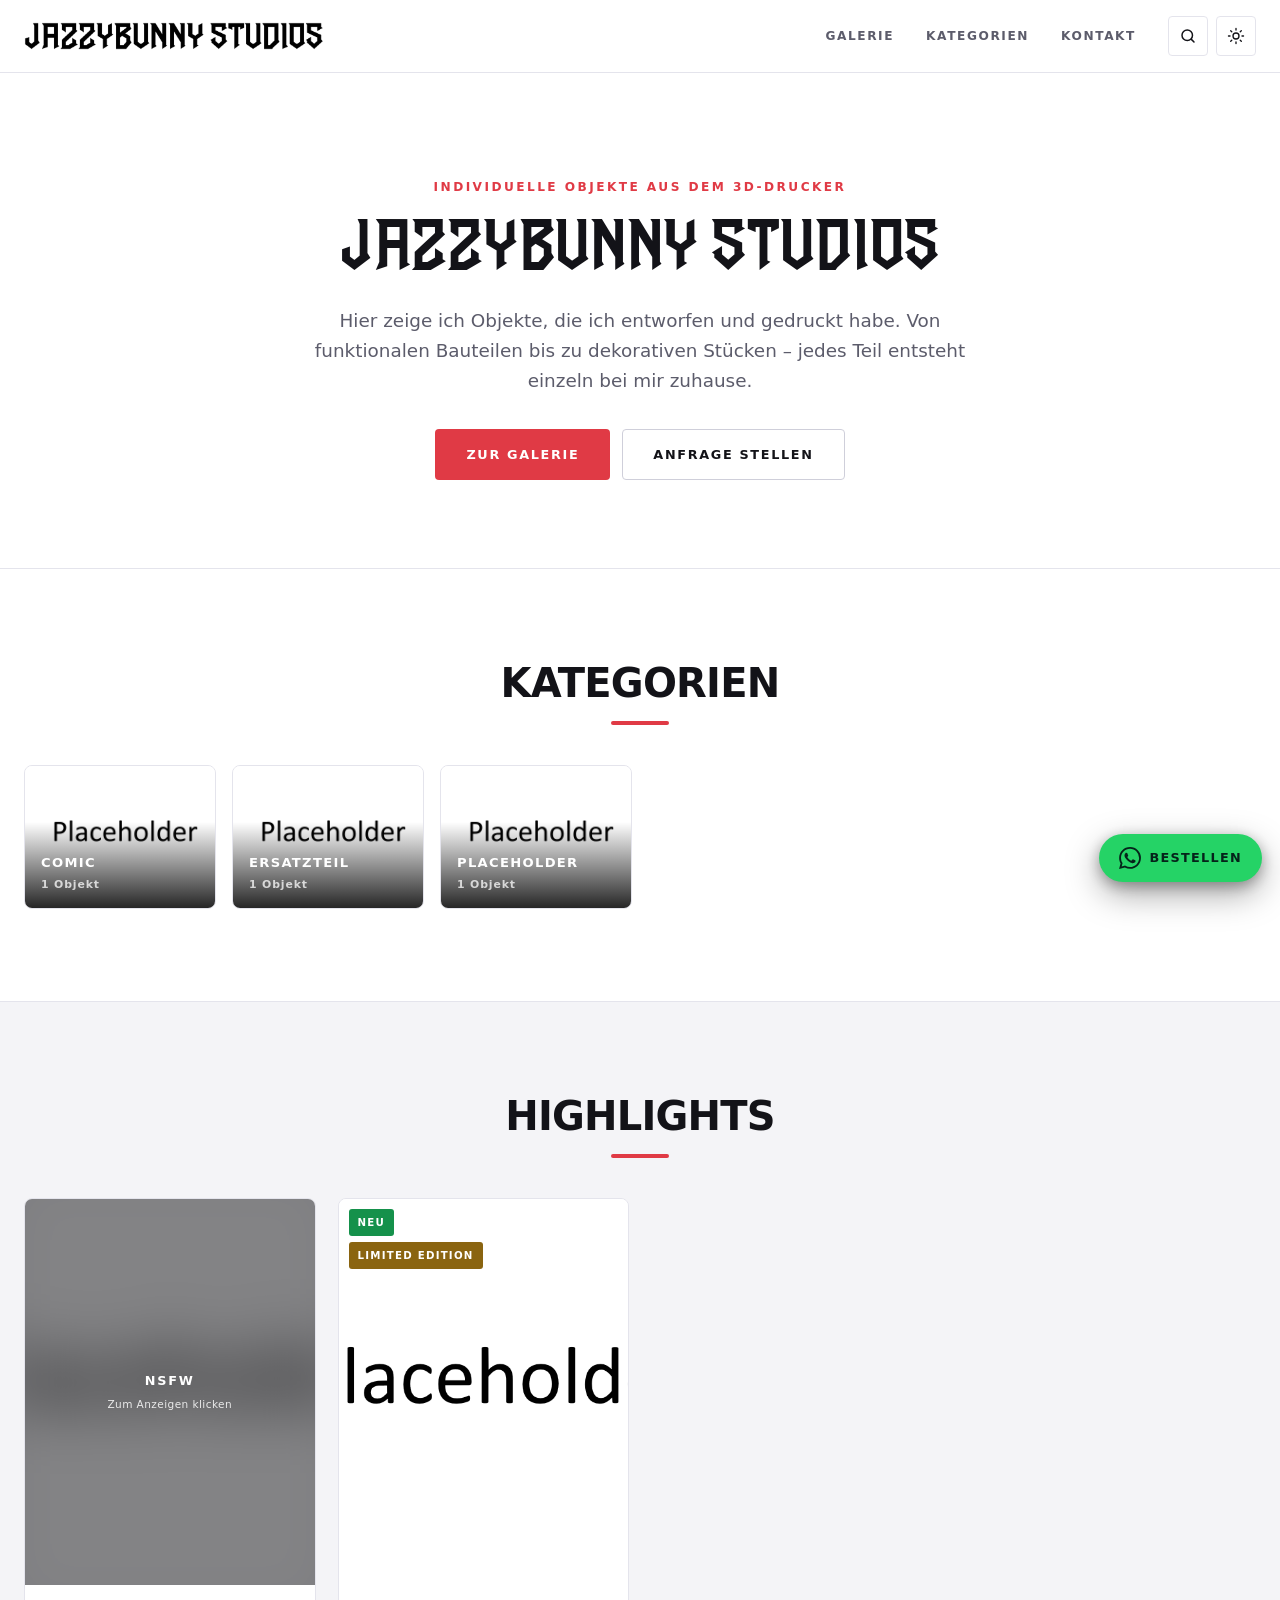
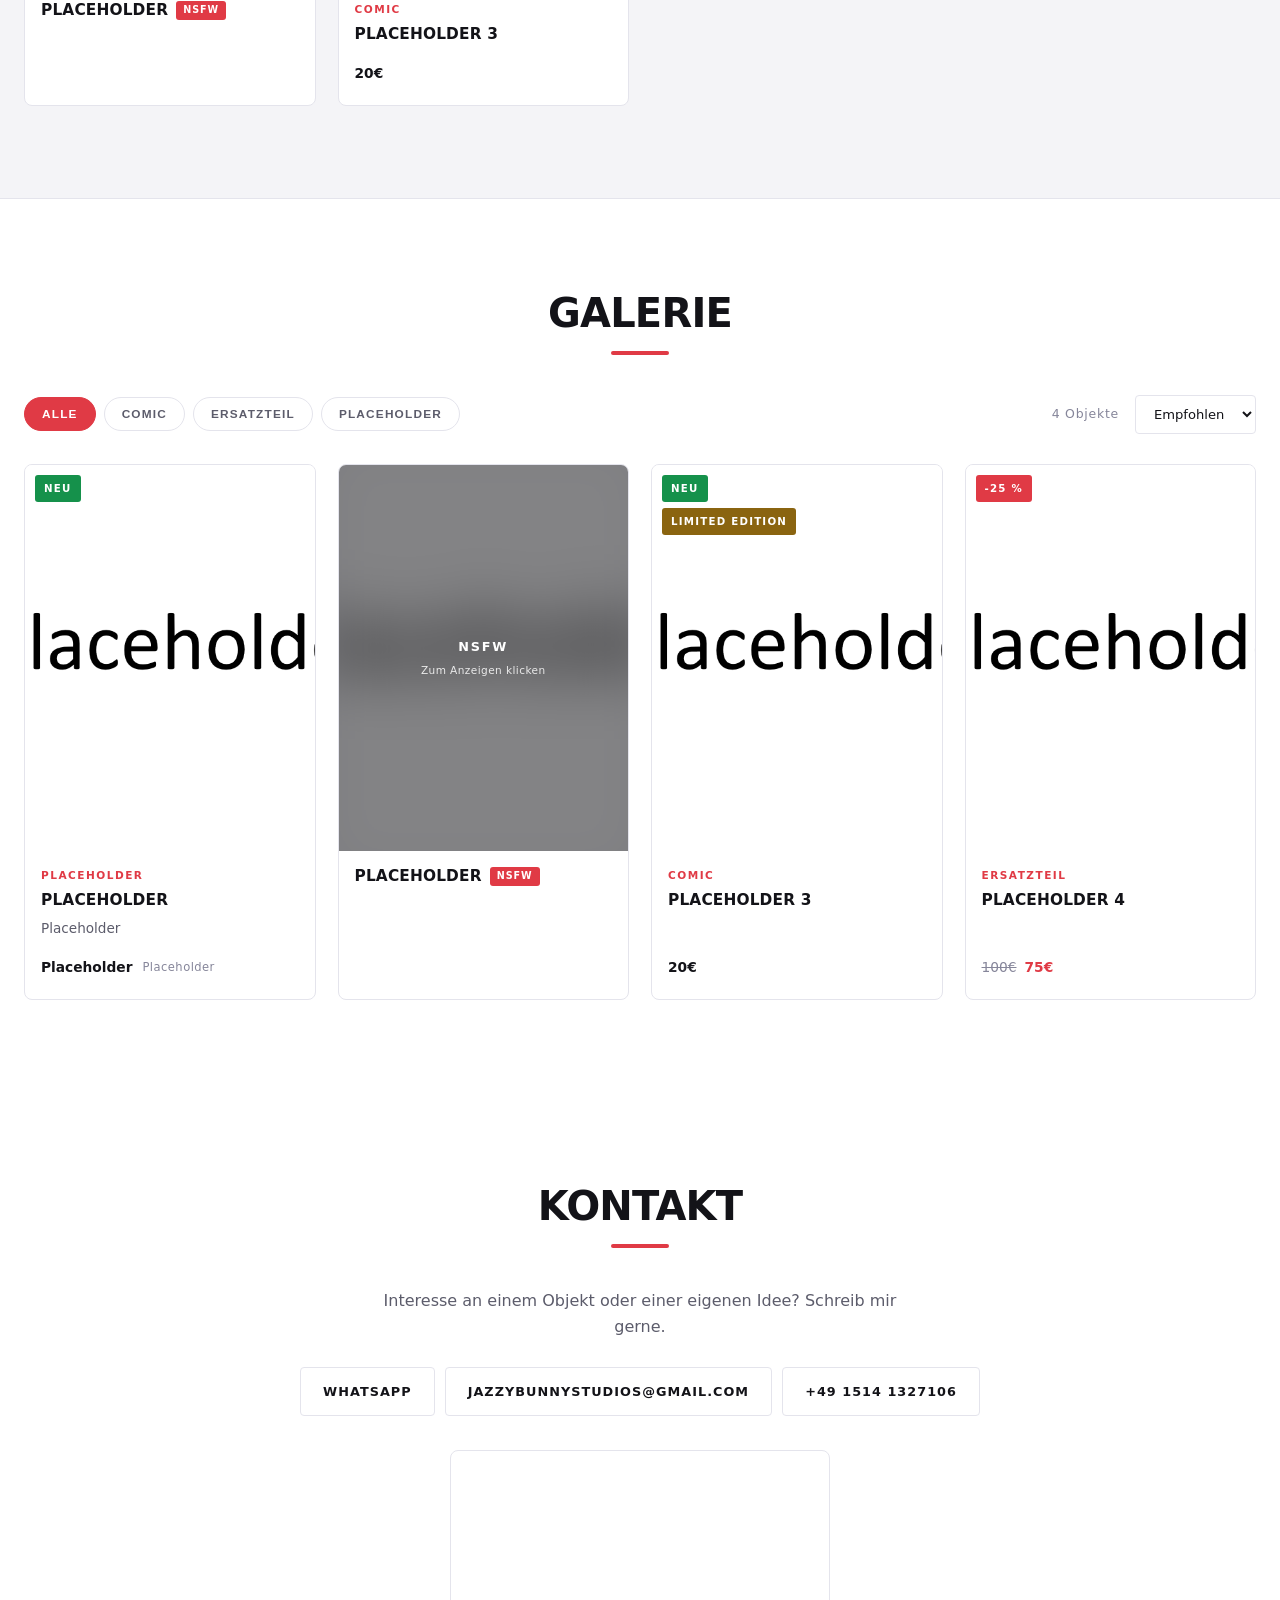
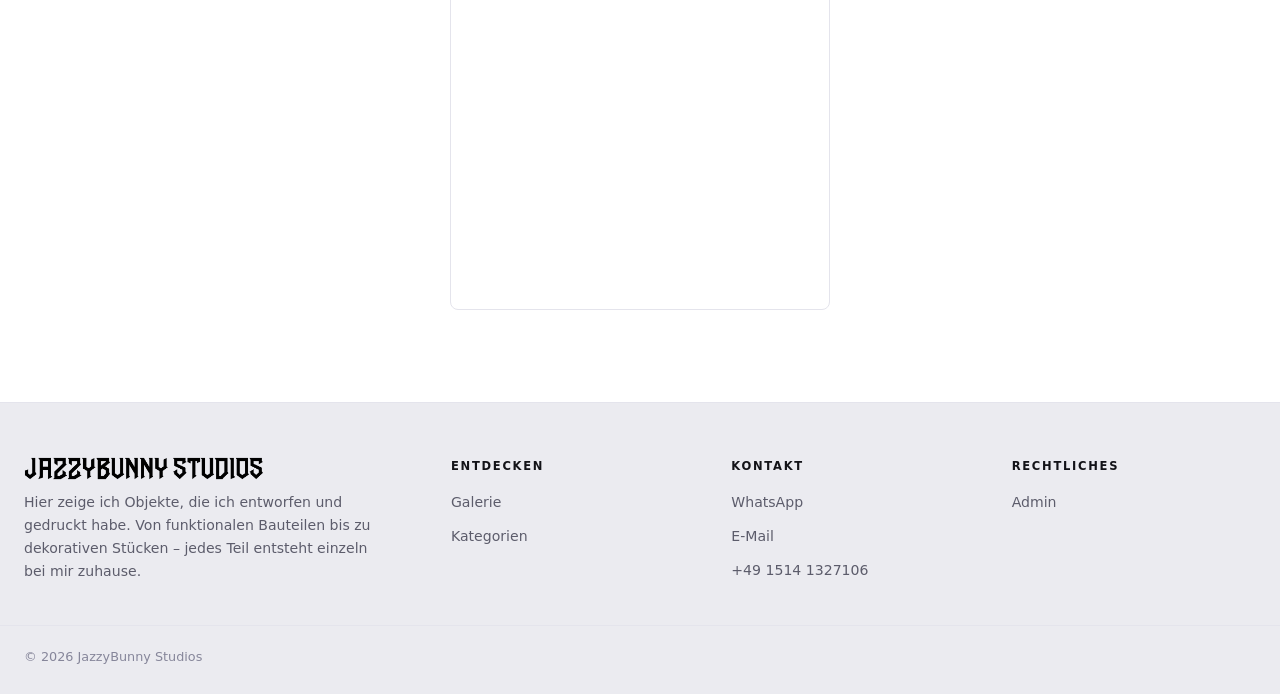
==== index.html @ 8df9b299 "Preis: Euro-Zeichen automatisch" ====
<!DOCTYPE html>
<html lang="de">
<head>
<meta charset="utf-8">
<meta name="viewport" content="width=device-width, initial-scale=1">
<title>JazzyBunny Studios</title>
<meta name="description" content="JazzyBunny Studios – Galerie für individuelle 3D-Druck Objekte">
<meta name="theme-color" content="#08080b">
<meta property="og:type" content="website">
<meta property="og:title" content="JazzyBunny Studios">
<meta property="og:description" content="Galerie für individuelle 3D-Druck Objekte">
<link rel="stylesheet" href="assets/style.css?v=8">
<link rel="icon" type="image/png" href="assets/favicon.png?v=2">
</head>
<body class="booting">

<!-- Wartungsansicht: nur sichtbar, wenn im Admin "Seite gesperrt" aktiv ist -->
<section id="maintenance" class="maintenance" hidden>
  <div class="wrap">
    <img class="maintenance-logo" id="maintenance-logo" src="assets/wordmark.webp" alt="JazzyBunny Studios">
    <h1 id="maintenance-title">Wir sind derzeit nicht erreichbar</h1>
    <p id="maintenance-text"></p>
    <div id="maintenance-contact" class="contact-links"></div>
  </div>
</section>

<!-- Ankündigungsleiste -->
<div id="announce" class="announce" hidden>
  <div class="wrap announce-inner">
    <a id="announce-link" class="announce-text" href="#"></a>
    <button type="button" id="announce-close" class="announce-close" aria-label="Hinweis schließen">&times;</button>
  </div>
</div>

<header class="site-header">
  <div class="wrap header-inner">
    <button type="button" id="nav-toggle" class="icon-btn nav-toggle" aria-label="Menü" aria-expanded="false">
      <span class="burger" aria-hidden="true"></span>
    </button>

    <a class="brand" href="#top">
      <img class="brand-logo" id="brand-logo" src="assets/wordmark.webp" alt="JazzyBunny Studios" width="900" height="85">
    </a>

    <nav class="main-nav" id="main-nav">
      <a href="#katalog">Galerie</a>
      <a href="#kategorien" data-nav="kategorien" hidden>Kategorien</a>
      <a href="#faq" data-nav="faq" hidden>FAQ</a>
      <a href="#kontakt">Kontakt</a>
    </nav>

    <div class="header-actions">
      <button type="button" id="search-toggle" class="icon-btn" aria-label="Suche" aria-expanded="false">
        <svg viewBox="0 0 24 24" width="18" height="18" aria-hidden="true" fill="none" stroke="currentColor" stroke-width="2" stroke-linecap="round">
          <circle cx="11" cy="11" r="7"/><path d="M20 20l-3.5-3.5"/>
        </svg>
      </button>
      <button type="button" id="theme-toggle" class="icon-btn" aria-label="Hell oder dunkel">
        <svg viewBox="0 0 24 24" width="18" height="18" aria-hidden="true" fill="none" stroke="currentColor" stroke-width="1.8" stroke-linecap="round">
          <path class="ico-sun" d="M12 4V2m0 20v-2m8-8h2M2 12h2m13.66-5.66l1.41-1.41M4.93 19.07l1.41-1.41m0-11.32L4.93 4.93m14.14 14.14l-1.41-1.41M12 8a4 4 0 100 8 4 4 0 000-8z"/>
          <path class="ico-moon" d="M20 14.5A8.5 8.5 0 019.5 4a8.5 8.5 0 1010.5 10.5z" stroke-linejoin="round"/>
        </svg>
      </button>
    </div>
  </div>

  <div class="search-drawer" id="search-drawer" hidden>
    <div class="wrap search-inner">
      <input type="search" id="search-input" placeholder="Objekt, Kategorie oder Material suchen …" autocomplete="off">
      <button type="button" id="search-clear" class="linklike" hidden>Zurücksetzen</button>
    </div>
  </div>
</header>

<main id="top">

  <!-- Bühne -->
  <section class="hero" id="hero">
    <div class="hero-bg" id="hero-bg" hidden></div>
    <div class="wrap hero-inner">
      <span class="hero-kicker" id="hero-kicker"></span>
      <h1 id="hero-title" data-site="title">JazzyBunny Studios</h1>
      <p class="hero-sub" id="hero-sub"></p>
      <div class="hero-actions" id="hero-actions">
        <a class="btn btn-primary" id="hero-cta" href="#katalog">Zur Galerie</a>
        <a class="btn btn-ghost" href="#kontakt">Anfrage stellen</a>
      </div>
    </div>
  </section>

  <!-- Kennzahlen -->
  <section class="strip" id="strip" hidden>
    <div class="wrap strip-inner" id="strip-inner"></div>
  </section>

  <!-- Kategorien -->
  <section class="section" id="kategorien" hidden>
    <div class="wrap">
      <h2 class="section-title" id="cat-title">Kategorien</h2>
      <div class="cat-grid" id="cat-grid"></div>
    </div>
  </section>

  <!-- Highlights -->
  <section class="section section-alt" id="highlights" hidden>
    <div class="wrap">
      <h2 class="section-title" id="featured-title">Highlights</h2>
      <div class="grid" id="featured-grid"></div>
    </div>
  </section>

  <!-- Katalog -->
  <section class="section" id="katalog">
    <div class="wrap">
      <h2 class="section-title" id="catalog-title">Galerie</h2>

      <div class="catalog-bar">
        <div id="filters" class="filters" role="group" aria-label="Nach Kategorie filtern" hidden></div>
        <div class="catalog-tools">
          <span class="result-count" id="result-count"></span>
          <label class="sort">
            <span class="visually-hidden">Sortierung</span>
            <select id="sort-select">
              <option value="default">Empfohlen</option>
              <option value="az">Name A–Z</option>
              <option value="za">Name Z–A</option>
            </select>
          </label>
        </div>
      </div>

      <div id="grid" class="grid" aria-live="polite"></div>

      <div id="state-loading" class="state">
        <div class="spinner" aria-hidden="true"></div>
        <p>Galerie wird geladen …</p>
      </div>

      <div id="state-empty" class="state" hidden>
        <h3>Noch keine Objekte</h3>
        <p>Melde dich im Admin-Bereich an und lade dein erstes Bild hoch.</p>
        <a class="btn btn-primary" href="admin/">Zum Admin-Bereich</a>
      </div>

      <div id="state-nohits" class="state" hidden>
        <h3>Nichts gefunden</h3>
        <p>Für diese Suche gibt es kein passendes Objekt.</p>
        <button type="button" class="btn btn-ghost" id="reset-search">Filter zurücksetzen</button>
      </div>

      <div id="state-error" class="state" hidden>
        <h3>Galerie konnte nicht geladen werden</h3>
        <p><code>content/gallery.json</code> ist nicht erreichbar oder fehlerhaft.</p>
      </div>
    </div>
  </section>

  <!-- FAQ -->
  <section class="section section-alt" id="faq" hidden>
    <div class="wrap wrap-narrow">
      <h2 class="section-title" id="faq-title">Häufige Fragen</h2>
      <div class="faq-list" id="faq-list"></div>
    </div>
  </section>

  <!-- Kontakt -->
  <section class="section contact" id="kontakt">
    <div class="wrap wrap-narrow">
      <h2 class="section-title" id="contact-title">Kontakt</h2>
      <p class="contact-lead" id="contact-lead">Interesse an einem Objekt oder einer eigenen Idee? Schreib mir gerne.</p>
      <div id="contact-links" class="contact-links"></div>

      <!-- Discord-Widget, wird aus den Einstellungen befüllt -->
      <div id="discord-box" class="discord-box" hidden></div>
    </div>
  </section>
</main>

<footer class="site-footer">
  <div class="wrap footer-grid">
    <div class="footer-col footer-brand">
      <img class="footer-logo" id="footer-logo" src="assets/wordmark.webp" alt="" width="900" height="85">
      <p class="footer-about" id="footer-about"></p>
    </div>
    <div class="footer-col">
      <h4>Entdecken</h4>
      <a href="#katalog">Galerie</a>
      <a href="#kategorien" data-nav="kategorien" hidden>Kategorien</a>
      <a href="#faq" data-nav="faq" hidden>FAQ</a>
    </div>
    <div class="footer-col">
      <h4>Kontakt</h4>
      <div id="footer-contact" class="footer-links-col"></div>
    </div>
    <div class="footer-col">
      <h4>Rechtliches</h4>
      <button type="button" class="linklike" id="imprint-open" hidden>Impressum</button>
      <button type="button" class="linklike" id="privacy-open" hidden>Datenschutz</button>
      <a href="admin/">Admin</a>
    </div>
  </div>
  <div class="wrap footer-bottom">
    <span>&copy; <span id="year"></span> <span data-site="title">JazzyBunny Studios</span></span>
    <span id="footer-note"></span>
  </div>
</footer>

<!-- Detailansicht -->
<div id="lightbox" class="lightbox" hidden role="dialog" aria-modal="true" aria-label="Objektansicht">
  <div class="lb-shell">
    <button class="lb-close icon-btn" type="button" aria-label="Schließen">&times;</button>

    <div class="lb-media">
      <div class="lb-stage">
        <img id="lb-img" alt="">
        <button type="button" class="lb-reveal" id="lb-reveal">NSFW<small>Zum Anzeigen klicken</small></button>
        <button class="lb-nav lb-prev icon-btn" type="button" aria-label="Vorheriges Objekt">&#8249;</button>
        <button class="lb-nav lb-next icon-btn" type="button" aria-label="Nächstes Objekt">&#8250;</button>
      </div>
      <div id="lb-thumbs" class="lb-thumbs"></div>
    </div>

    <div class="lb-info">
      <span class="lb-cat" id="lb-cat"></span>
      <h3 id="lb-title"></h3>
      <div class="badges" id="lb-badges"></div>
      <p id="lb-desc"></p>
      <dl class="spec" id="lb-spec"></dl>
      <a class="btn btn-primary lb-cta" id="lb-cta" href="#kontakt"><span>Nach diesem Objekt fragen</span></a>
    </div>
  </div>
</div>

<!-- Schwebender WhatsApp-Knopf, erscheint nur mit hinterlegter Nummer -->
<a id="wa-float" class="wa-float" hidden target="_blank" rel="noopener" href="#">
  <svg viewBox="0 0 24 24" width="22" height="22" aria-hidden="true" fill="currentColor">
    <path d="M17.472 14.382c-.297-.149-1.758-.867-2.03-.967-.273-.099-.471-.148-.67.15-.197.297-.767.966-.94 1.164-.173.199-.347.223-.644.075-.297-.15-1.255-.463-2.39-1.475-.883-.788-1.48-1.761-1.653-2.059-.173-.297-.018-.458.13-.606.134-.133.298-.347.446-.52.149-.174.198-.298.297-.497.099-.198.05-.371-.025-.52-.075-.149-.669-1.612-.916-2.207-.242-.579-.487-.5-.669-.51-.173-.008-.371-.01-.57-.01-.198 0-.52.074-.792.372-.272.297-1.04 1.016-1.04 2.479 0 1.462 1.065 2.875 1.213 3.074.149.198 2.096 3.2 5.077 4.487.709.306 1.262.489 1.694.625.712.227 1.36.195 1.871.118.571-.085 1.758-.719 2.006-1.413.248-.694.248-1.289.173-1.413-.074-.124-.272-.198-.57-.347M12.05 21.785h-.004a9.87 9.87 0 0 1-5.031-1.378l-.361-.214-3.741.982.998-3.648-.235-.374a9.86 9.86 0 0 1-1.51-5.26c.001-5.45 4.436-9.884 9.888-9.884 2.64 0 5.122 1.03 6.988 2.898a9.825 9.825 0 0 1 2.893 6.994c-.003 5.45-4.437 9.884-9.885 9.884m8.413-18.297A11.815 11.815 0 0 0 12.05 0C5.495 0 .16 5.335.157 11.892c0 2.096.547 4.142 1.588 5.945L.057 24l6.305-1.654a11.882 11.882 0 0 0 5.683 1.448h.005c6.554 0 11.89-5.335 11.893-11.893a11.821 11.821 0 0 0-3.48-8.413"/>
  </svg>
  <span>Bestellen</span>
</a>

<!-- Rechtstexte -->
<div id="legal" class="lightbox legal-modal" hidden role="dialog" aria-modal="true" aria-label="Rechtstext">
  <button class="lb-close icon-btn" type="button" aria-label="Schließen">&times;</button>
  <div class="legal-body">
    <h2 id="legal-title"></h2>
    <div id="legal-content"></div>
  </div>
</div>

<script src="assets/app.js?v=11"></script>
</body>
</html>
---- assets/style.css ----
/* ===================================================================
   Schrift fuer die grossen mittigen Ueberschriften.
   ACHTUNG: Diese Schrift enthaelt nur A-Z, a-z und das Leerzeichen.
   Ziffern, Umlaute und Satzzeichen fehlen - dafuer springt automatisch
   die Systemschrift ein, was gemischt aussieht. Ueberschriften also
   moeglichst aus reinen Buchstaben bilden.
   =================================================================== */
@font-face {
  font-family: "Gotham";
  src: url("gotham.woff2") format("woff2");
  font-weight: 400;
  font-style: normal;
  font-display: swap;
}

/* ===================================================================
   JazzyBunny Studios – Layout und Design
   Dunkel als Grundeinstellung, heller Modus über den Umschalter.
   Die Akzentfarbe lässt sich im Admin überschreiben (--accent).
   =================================================================== */

:root {
  --bg: #08080b;
  --bg-soft: #0f0f14;
  --bg-elev: #15151c;
  --bg-sunken: #050507;
  --fg: #f4f4f7;
  --fg-muted: #9696a6;
  --fg-dim: #6c6c7c;
  --border: #23232d;
  --border-strong: #32323f;

  --accent: #e03a45;
  --accent-fg: #ffffff;
  --accent-soft: rgba(224, 58, 69, .14);
  --new: #2fc46f;
  --new-fg: #05180d;
  --gold: #d9a441;
  --gold-fg: #1c1305;

  --shadow: 0 2px 6px rgba(0,0,0,.45), 0 18px 50px rgba(0,0,0,.55);
  --radius: 4px;
  --radius-lg: 8px;
  --wrap: 1280px;
  --header-h: 72px;

  --font: system-ui, -apple-system, "Segoe UI", Roboto, "Helvetica Neue", Arial, sans-serif;
  --font-display: "Gotham", system-ui, -apple-system, "Segoe UI", Roboto, sans-serif;
}

html[data-theme="light"] {
  --new: #15914b;
  --new-fg: #ffffff;
  --gold: #8a6410;
  --gold-fg: #ffffff;
  --bg: #ffffff;
  --bg-soft: #f4f4f7;
  --bg-elev: #ffffff;
  --bg-sunken: #ebebf0;
  --fg: #131318;
  --fg-muted: #5c5c6b;
  --fg-dim: #86869a;
  --border: #e4e4ec;
  --border-strong: #cfcfda;
  --accent-fg: #ffffff;
  --shadow: 0 1px 2px rgba(18,18,26,.06), 0 12px 34px rgba(18,18,26,.10);
}

@media (prefers-color-scheme: light) {
  html:not([data-theme]) {
    --new: #15914b;
    --new-fg: #ffffff;
    --gold: #8a6410;
    --gold-fg: #ffffff;
    --bg: #ffffff;
    --bg-soft: #f4f4f7;
    --bg-elev: #ffffff;
    --bg-sunken: #ebebf0;
    --fg: #131318;
    --fg-muted: #5c5c6b;
    --fg-dim: #86869a;
    --border: #e4e4ec;
    --border-strong: #cfcfda;
    --accent-fg: #ffffff;
    --shadow: 0 1px 2px rgba(18,18,26,.06), 0 12px 34px rgba(18,18,26,.10);
  }
}

/* ---------- Grundlagen ---------- */
*, *::before, *::after { box-sizing: border-box; }

html { scroll-behavior: smooth; scroll-padding-top: calc(var(--header-h) + 20px); }
@media (prefers-reduced-motion: reduce) { html { scroll-behavior: auto; } }

body {
  margin: 0;
  background: var(--bg);
  color: var(--fg);
  font: 400 16px/1.65 var(--font);
  -webkit-font-smoothing: antialiased;
  overflow-x: hidden;
}

img { max-width: 100%; display: block; }
a { color: inherit; }

.wrap { max-width: var(--wrap); margin: 0 auto; padding: 0 24px; }
.wrap-narrow { max-width: 860px; }

.visually-hidden {
  position: absolute; width: 1px; height: 1px; margin: -1px; padding: 0;
  overflow: hidden; clip: rect(0 0 0 0); white-space: nowrap; border: 0;
}

/* ---------- Bausteine ---------- */
.icon-btn {
  display: inline-flex; align-items: center; justify-content: center;
  background: transparent; border: 1px solid var(--border); color: inherit;
  width: 40px; height: 40px; border-radius: var(--radius); cursor: pointer;
  transition: background .15s, border-color .15s, color .15s;
}
.icon-btn:hover { background: var(--bg-soft); border-color: var(--border-strong); }

.btn {
  display: inline-flex; align-items: center; justify-content: center;
  padding: 14px 30px; border-radius: var(--radius); border: 1px solid transparent;
  text-decoration: none; cursor: pointer;
  font-size: .8rem; font-weight: 800; letter-spacing: .13em; text-transform: uppercase;
  transition: transform .12s, filter .15s, background .15s, color .15s;
}
.btn:active { transform: translateY(1px); }
.btn-primary { background: var(--accent); color: var(--accent-fg); }
.btn-primary:hover { filter: brightness(1.12); }
.btn-ghost { background: transparent; color: var(--fg); border-color: var(--border-strong); }
.btn-ghost:hover { border-color: var(--accent); color: var(--accent); }

/* WhatsApp-Gruen, in beiden Designs dasselbe – die Marke ist so bekannt,
   dass eine Abwandlung nur verwirren wuerde. */
.btn-wa { background: #25d366; color: #05231a; gap: 10px; letter-spacing: .06em; padding-inline: 20px; }
.btn-wa:hover { background: #1fbb5a; }
.btn-wa svg { flex: none; }

.linklike {
  background: none; border: 0; padding: 0; color: inherit; font: inherit;
  cursor: pointer; text-align: left;
}

/* ---------- Ankündigungsleiste ---------- */
.announce { background: var(--accent); color: var(--accent-fg); }
.announce[hidden] { display: none; }
.announce-inner {
  display: flex; align-items: center; justify-content: center; gap: 14px;
  min-height: 38px; position: relative;
}
.announce-text {
  text-decoration: none; text-align: center;
  font-size: .74rem; font-weight: 700; letter-spacing: .1em; text-transform: uppercase;
  padding: 9px 26px 9px 0;
}
.announce-text[href]:not([href="#"]):hover { text-decoration: underline; }
.announce-close {
  position: absolute; right: 18px; background: none; border: 0; cursor: pointer;
  color: inherit; font-size: 22px; line-height: 1; opacity: .75; padding: 0 4px;
}
.announce-close:hover { opacity: 1; }

/* ---------- Kopfzeile ---------- */
.site-header {
  position: sticky; top: 0; z-index: 60;
  background: color-mix(in srgb, var(--bg) 90%, transparent);
  backdrop-filter: saturate(180%) blur(14px);
  border-bottom: 1px solid var(--border);
}
.header-inner {
  display: flex; align-items: center; gap: 18px;
  height: var(--header-h);
}

.brand { display: flex; align-items: center; text-decoration: none; margin-right: auto; min-width: 0; }

/* Die Wortmarke ist weiße Schrift auf transparentem Grund. Im hellen Design
   wird sie per Filter umgedreht, sonst wäre sie unsichtbar. Das funktioniert,
   solange das Logo einfarbig ist – siehe Hinweis im Admin. */
.brand-logo, .footer-logo, .maintenance-logo {
  height: auto; width: auto; object-fit: contain;
}
html[data-theme="light"] .brand-logo,
html[data-theme="light"] .footer-logo,
html[data-theme="light"] .maintenance-logo { filter: invert(1); }
@media (prefers-color-scheme: light) {
  html:not([data-theme]) .brand-logo,
  html:not([data-theme]) .footer-logo,
  html:not([data-theme]) .maintenance-logo { filter: invert(1); }
}

.brand-logo { width: min(300px, 44vw); }
.brand-fallback {
  font-size: 1.05rem; font-weight: 900;
  letter-spacing: .02em; text-transform: uppercase;
}

.main-nav { display: flex; align-items: center; gap: 4px; }
.main-nav a {
  text-decoration: none; color: var(--fg-muted);
  font-size: .76rem; font-weight: 700; letter-spacing: .13em; text-transform: uppercase;
  padding: 10px 14px; border-radius: var(--radius);
  transition: color .15s, background .15s;
}
.main-nav a:hover { color: var(--fg); background: var(--bg-soft); }
.main-nav a[hidden] { display: none; }

.header-actions { display: flex; align-items: center; gap: 8px; }

.nav-toggle { display: none; }
.burger, .burger::before, .burger::after {
  display: block; width: 17px; height: 2px; background: currentColor; border-radius: 2px;
  transition: transform .2s, opacity .2s;
}
.burger { position: relative; }
.burger::before, .burger::after { content: ""; position: absolute; left: 0; }
.burger::before { top: -6px; }
.burger::after { top: 6px; }
.nav-open .burger { background: transparent; }
.nav-open .burger::before { transform: translateY(6px) rotate(45deg); }
.nav-open .burger::after { transform: translateY(-6px) rotate(-45deg); }

/* Suchschublade */
.search-drawer { border-top: 1px solid var(--border); background: var(--bg-soft); }
.search-drawer[hidden] { display: none; }
.search-inner { display: flex; align-items: center; gap: 14px; padding-top: 14px; padding-bottom: 14px; }
#search-input {
  flex: 1; background: var(--bg); color: var(--fg);
  border: 1px solid var(--border); border-radius: var(--radius);
  padding: 13px 16px; font: inherit; font-size: .95rem;
}
#search-input:focus { outline: none; border-color: var(--accent); }
#search-clear { color: var(--fg-muted); font-size: .84rem; white-space: nowrap; }
#search-clear:hover { color: var(--accent); }

/* ---------- Bühne ---------- */
.hero {
  position: relative; overflow: hidden;
  padding: clamp(56px, 9vw, 104px) 0 clamp(48px, 8vw, 88px);
  border-bottom: 1px solid var(--border);
}
.hero-bg {
  position: absolute; inset: 0; z-index: 0;
  background-size: cover; background-position: center;
}
.hero-bg[hidden] { display: none; }
.hero-bg::after {
  content: ""; position: absolute; inset: 0;
  /* Kräftig genug, damit Logo und Schrift auch auf hellen Fotos lesbar bleiben. */
  background: linear-gradient(to bottom,
    color-mix(in srgb, var(--bg) 74%, transparent),
    color-mix(in srgb, var(--bg) 94%, transparent));
}
.hero-inner { position: relative; z-index: 1; text-align: center; }

.hero-kicker {
  display: block; margin-bottom: 14px;
  font-size: .76rem; font-weight: 800; letter-spacing: .2em;
  text-transform: uppercase; color: var(--accent);
}
.hero-kicker:empty { display: none; }

.hero h1 {
  margin: 0 0 18px; font-size: clamp(2.4rem, 7vw, 4.6rem);
  font-family: var(--font-display);
  font-weight: 400; line-height: 1.04; letter-spacing: .01em; text-transform: uppercase;
}
.hero-sub {
  margin: 0 auto; max-width: 56ch; color: var(--fg-muted);
  font-size: clamp(1rem, 2vw, 1.15rem);
  white-space: pre-line;
}
.hero-sub:empty { display: none; }

/* Vor einem Foto braucht die Schrift etwas mehr Halt. Der Schatten nimmt die
   Hintergrundfarbe an, damit er im hellen wie im dunklen Design passt. */
.has-hero-bg .hero-sub {
  color: var(--fg);
  text-shadow: 0 1px 10px var(--bg), 0 1px 24px var(--bg);
}
.has-hero-bg .hero h1 {
  text-shadow: 0 2px 14px var(--bg), 0 2px 30px var(--bg);
}

.hero-actions {
  display: flex; flex-wrap: wrap; gap: 12px; justify-content: center; margin-top: 32px;
}

/* ---------- Kennzahlen-Streifen ---------- */
.strip { background: var(--bg-sunken); border-bottom: 1px solid var(--border); }
.strip[hidden] { display: none; }
.strip-inner {
  display: grid; grid-template-columns: repeat(auto-fit, minmax(150px, 1fr));
  gap: 1px; background: var(--border);
}
.strip-item {
  background: var(--bg-sunken); padding: 24px 18px; text-align: center;
}
.strip-item b {
  display: block; font-size: 1.7rem; font-weight: 900; letter-spacing: -.02em;
  color: var(--accent);
}
.strip-item span {
  font-size: .72rem; font-weight: 700; letter-spacing: .14em; text-transform: uppercase;
  color: var(--fg-muted);
}

/* ---------- Abschnitte ---------- */
.section { padding: clamp(56px, 8vw, 92px) 0; }
.section[hidden] { display: none; }
.section-alt { background: var(--bg-soft); border-block: 1px solid var(--border); }

.section-title {
  margin: 0 0 40px; text-align: center;
  font-size: clamp(1.6rem, 4vw, 2.5rem); font-weight: 900;
  letter-spacing: -.02em; text-transform: uppercase; line-height: 1.1;
}
.section-title::after {
  content: ""; display: block; width: 58px; height: 4px; margin: 16px auto 0;
  background: var(--accent); border-radius: 2px;
}

/* ---------- Kategorie-Kacheln ---------- */
.cat-grid {
  display: grid; gap: 16px;
  grid-template-columns: repeat(auto-fill, minmax(190px, 1fr));
}
.cat-tile {
  position: relative; border: 1px solid var(--border); border-radius: var(--radius-lg);
  overflow: hidden; aspect-ratio: 4 / 3; padding: 0; cursor: pointer;
  background: var(--bg-elev); color: #fff; font: inherit;
  transition: border-color .18s, transform .18s;
}
.cat-tile:hover { border-color: var(--accent); transform: translateY(-3px); }
.cat-tile img { width: 100%; height: 100%; object-fit: cover; transition: transform .4s ease; }
.cat-tile:hover img { transform: scale(1.07); }
.cat-tile.is-blurred img { filter: blur(20px); transform: scale(1.14); }
.cat-tile figcaption, .cat-tile .cat-label {
  position: absolute; inset: auto 0 0 0; padding: 30px 16px 14px; text-align: left;
  background: linear-gradient(to top, rgba(0,0,0,.85), transparent);
  font-size: .82rem; font-weight: 800; letter-spacing: .1em; text-transform: uppercase;
}
.cat-tile .cat-count {
  display: block; font-size: .68rem; font-weight: 600; letter-spacing: .08em;
  opacity: .75; text-transform: none; margin-top: 2px;
}

/* ---------- Katalogleiste ---------- */
.catalog-bar {
  display: flex; flex-wrap: wrap; gap: 16px; align-items: center;
  justify-content: space-between; margin-bottom: 30px;
}
.filters { display: flex; flex-wrap: wrap; gap: 8px; }
.chip {
  border: 1px solid var(--border); background: transparent; color: var(--fg-muted);
  padding: 9px 17px; border-radius: 999px; cursor: pointer;
  font-size: .74rem; font-weight: 700; letter-spacing: .1em; text-transform: uppercase;
  transition: all .15s;
}
.chip:hover { color: var(--fg); border-color: var(--border-strong); }
.chip[aria-pressed="true"] {
  background: var(--accent); border-color: var(--accent); color: var(--accent-fg);
}

.catalog-tools { display: flex; align-items: center; gap: 16px; margin-left: auto; }
.result-count { color: var(--fg-dim); font-size: .78rem; letter-spacing: .06em; white-space: nowrap; }
#sort-select {
  background: var(--bg-elev); color: var(--fg); border: 1px solid var(--border);
  border-radius: var(--radius); padding: 10px 14px; font: inherit; font-size: .82rem; cursor: pointer;
}
#sort-select:focus { outline: none; border-color: var(--accent); }

/* ---------- Objekt-Kacheln ---------- */
.grid {
  display: grid; gap: 22px;
  grid-template-columns: repeat(auto-fill, minmax(240px, 1fr));
}

.card {
  display: flex; flex-direction: column; text-align: left;
  border: 1px solid var(--border); border-radius: var(--radius-lg);
  background: var(--bg-elev); overflow: hidden;
  padding: 0; color: inherit; font: inherit; cursor: pointer;
  transition: transform .18s ease, box-shadow .18s ease, border-color .18s ease;
}
.card:hover, .card:focus-visible {
  transform: translateY(-4px); box-shadow: var(--shadow);
  border-color: var(--accent); outline: none;
}

.card-media {
  position: relative; background: var(--bg-sunken);
  aspect-ratio: 3 / 4; overflow: hidden;
}
.card-media img { width: 100%; height: 100%; object-fit: cover; transition: transform .4s ease; }
.card:hover .card-media img { transform: scale(1.06); }

.card-count {
  position: absolute; right: 10px; bottom: 10px; z-index: 2;
  background: rgba(0,0,0,.66); color: #fff; font-size: .68rem; font-weight: 700;
  letter-spacing: .06em; padding: 4px 9px; border-radius: 999px; backdrop-filter: blur(4px);
}

.badges {
  position: absolute; top: 10px; left: 10px; z-index: 2;
  display: flex; flex-direction: column; align-items: flex-start; gap: 6px;
}
.badge {
  font-size: .64rem; font-weight: 800; letter-spacing: .12em; text-transform: uppercase;
  padding: 5px 9px; border-radius: 3px;
  background: rgba(255,255,255,.93); color: #14141a;   /* Bestseller, Einzelstück */
  backdrop-filter: blur(4px);
}
.badge-sale { background: var(--accent); color: var(--accent-fg); }
.badge-new { background: var(--new); color: var(--new-fg); }
.badge-limited { background: var(--gold); color: var(--gold-fg); }
.badge-muted { background: rgba(0,0,0,.72); color: #fff; }
.badge-outline { background: transparent; border: 1px solid #fff; color: #fff; }

.card-body { padding: 16px 16px 20px; display: flex; flex-direction: column; gap: 7px; flex: 1; }
.card-cat {
  font-size: .66rem; font-weight: 800; letter-spacing: .14em; text-transform: uppercase;
  color: var(--accent);
}
.card-cat:empty { display: none; }
.card-body h3 {
  margin: 0; font-size: .96rem; font-weight: 800; line-height: 1.3;
  letter-spacing: .01em; text-transform: uppercase;
}
.card-desc {
  margin: 0; color: var(--fg-muted); font-size: .85rem; line-height: 1.55;
  display: -webkit-box; -webkit-line-clamp: 2; -webkit-box-orient: vertical; overflow: hidden;
}
.card-foot {
  margin-top: auto; padding-top: 10px;
  display: flex; align-items: center; justify-content: space-between; gap: 10px;
}
.card-price { font-size: .86rem; font-weight: 800; color: var(--fg); }

/* Alter Preis durchgestrichen, neuer in der Akzentfarbe daneben. */
.price-old {
  color: var(--fg-dim); text-decoration: line-through;
  font-weight: 500; margin-right: 8px;
}
.price-new { color: var(--accent); font-weight: 800; }
.card-meta { font-size: .72rem; color: var(--fg-dim); letter-spacing: .04em; }

/* ---------- NSFW ---------- */
.card-media.is-nsfw img { filter: blur(26px); transform: scale(1.16); }
.card:hover .card-media.is-nsfw img { transform: scale(1.16); }

.nsfw-overlay, .lb-reveal {
  display: flex; flex-direction: column; align-items: center; justify-content: center; gap: 5px;
  background: rgba(8,8,12,.5); color: #fff;
  font-size: .8rem; font-weight: 800; letter-spacing: .14em; text-transform: uppercase;
}
.nsfw-overlay { position: absolute; inset: 0; z-index: 1; }
.nsfw-overlay small, .lb-reveal small {
  font-size: .66rem; font-weight: 500; letter-spacing: .04em;
  text-transform: none; opacity: .85;
}

.tag-nsfw {
  display: inline-block; margin-left: 8px; vertical-align: middle;
  background: var(--accent); color: var(--accent-fg);
  font-size: .6rem; font-weight: 800; letter-spacing: .1em;
  padding: 3px 7px; border-radius: 3px;
}

/* ---------- Zustände ---------- */
.state { text-align: center; padding: 64px 20px; color: var(--fg-muted); }
.state[hidden] { display: none; }
.state h3 { color: var(--fg); margin: 0 0 10px; font-size: 1.2rem; font-weight: 800; text-transform: uppercase; letter-spacing: .02em; }
.state p { margin: 0 0 22px; }
.state code {
  background: var(--bg-soft); padding: 2px 7px; border-radius: 4px;
  font-size: .88em; border: 1px solid var(--border);
}
.spinner {
  width: 30px; height: 30px; margin: 0 auto 16px;
  border: 3px solid var(--border); border-top-color: var(--accent);
  border-radius: 50%; animation: spin .8s linear infinite;
}
@keyframes spin { to { transform: rotate(360deg); } }

/* ---------- FAQ ---------- */
.faq-list { display: flex; flex-direction: column; gap: 10px; }
.faq-item { border: 1px solid var(--border); border-radius: var(--radius-lg); background: var(--bg-elev); overflow: hidden; }
.faq-item summary {
  cursor: pointer; padding: 18px 22px; list-style: none;
  display: flex; align-items: center; justify-content: space-between; gap: 16px;
  font-size: .92rem; font-weight: 700;
}
.faq-item summary::-webkit-details-marker { display: none; }
.faq-item summary::after {
  content: "+"; color: var(--accent); font-size: 1.3rem; font-weight: 400; line-height: 1;
  transition: transform .2s;
}
.faq-item[open] summary::after { transform: rotate(45deg); }
.faq-item summary:hover { color: var(--accent); }
.faq-answer { padding: 0 22px 20px; color: var(--fg-muted); font-size: .92rem; white-space: pre-line; }

/* ---------- Kontakt ---------- */
.contact { text-align: center; }
.contact-lead { margin: 0 auto 26px; color: var(--fg-muted); max-width: 52ch; }
.contact-links { display: flex; flex-wrap: wrap; gap: 10px; justify-content: center; }
.contact-links a {
  display: inline-flex; align-items: center; gap: 8px; text-decoration: none;
  border: 1px solid var(--border); background: var(--bg-elev);
  padding: 13px 22px; border-radius: var(--radius);
  font-size: .8rem; font-weight: 700; letter-spacing: .08em; text-transform: uppercase;
  transition: border-color .15s, color .15s;
}
.contact-links a:hover { border-color: var(--accent); color: var(--accent); }
.contact-links p { color: var(--fg-dim); font-size: .9rem; }

/* ---------- Discord-Widget ---------- */
.discord-box { margin: 34px auto 0; max-width: 380px; }
.discord-box[hidden] { display: none; }

/* Platz reservieren, damit beim Nachladen nichts springt. */
.discord-box:not([hidden]) { min-height: 460px; }

.discord-frame {
  display: block; width: 100%; height: 460px;
  border: 1px solid var(--border); border-radius: var(--radius-lg);
  background: var(--bg-elev);
}

/* ---------- Fußzeile ---------- */
.site-footer { background: var(--bg-sunken); border-top: 1px solid var(--border); }
.footer-grid {
  display: grid; gap: 36px; padding-top: 54px; padding-bottom: 42px;
  grid-template-columns: 1.6fr repeat(3, minmax(130px, 1fr));
}
.footer-col { display: flex; flex-direction: column; gap: 11px; align-items: flex-start; }
.footer-col h4 {
  margin: 0 0 4px; font-size: .72rem; font-weight: 800;
  letter-spacing: .15em; text-transform: uppercase; color: var(--fg);
}
.footer-col a, .footer-col .linklike {
  color: var(--fg-muted); text-decoration: none; font-size: .88rem;
  transition: color .15s;
}
.footer-col a:hover, .footer-col .linklike:hover { color: var(--accent); }
.footer-col a[hidden], .footer-col .linklike[hidden] { display: none; }
.footer-logo { width: min(240px, 62%); }
.footer-about { margin: 0; color: var(--fg-muted); font-size: .88rem; max-width: 40ch; }
.footer-about:empty { display: none; }
.footer-links-col { display: flex; flex-direction: column; gap: 11px; align-items: flex-start; }
.footer-links-col a {
  border: 0; background: none; padding: 0; text-transform: none; letter-spacing: 0;
  font-size: .88rem; font-weight: 400;
}

.footer-bottom {
  display: flex; flex-wrap: wrap; gap: 12px; justify-content: space-between;
  padding-top: 20px; padding-bottom: 26px; border-top: 1px solid var(--border);
  font-size: .8rem; color: var(--fg-dim);
}

/* ---------- Detailansicht ---------- */
.lightbox {
  position: fixed; inset: 0; z-index: 100;
  background: rgba(4,4,7,.94);
  display: flex; align-items: center; justify-content: center; padding: 24px;
}
.lightbox[hidden] { display: none; }

.lightbox .icon-btn { color: #fff; border-color: rgba(255,255,255,.26); background: rgba(255,255,255,.06); }
.lightbox .icon-btn:hover { background: rgba(255,255,255,.16); border-color: rgba(255,255,255,.5); }

.lb-shell {
  position: relative; display: grid;
  grid-template-columns: minmax(0, 1.25fr) minmax(300px, .75fr);
  background: var(--bg-elev); color: var(--fg);
  border: 1px solid var(--border); border-radius: var(--radius-lg);
  max-width: 1180px; width: 100%; max-height: 88vh; overflow: hidden;
}

.lb-close { position: absolute; top: 14px; right: 14px; font-size: 24px; line-height: 1; z-index: 5; }

/* Blätterpfeile sitzen im Bild, nicht über der Beschreibung daneben.
   Deckender Hintergrund, damit sie auch auf hellen Fotos sichtbar bleiben. */
/* .lightbox .icon-btn ist spezifischer als .lb-nav – deshalb hier ebenfalls
   zweistufig schreiben, sonst bleibt der Hintergrund durchsichtig. */
.lightbox .lb-nav {
  position: absolute; top: 50%; transform: translateY(-50%); z-index: 4;
  width: 44px; height: 44px; font-size: 28px; line-height: 1;
  background: rgba(6,6,10,.8); border-color: rgba(255,255,255,.32); color: #fff;
}
.lightbox .lb-nav:hover { background: rgba(6,6,10,.96); border-color: #fff; }
.lb-prev { left: 14px; }
.lb-next { right: 14px; }

.lb-media { display: flex; flex-direction: column; background: var(--bg-sunken); min-width: 0; }
.lb-stage { position: relative; flex: 1; min-height: 0; display: grid; }
#lb-img {
  grid-area: 1 / 1; width: 100%; height: 100%; max-height: 72vh;
  object-fit: contain; background: #06060a;
}
.lb-reveal { grid-area: 1 / 1; border: 0; cursor: pointer; z-index: 2; width: 100%; height: 100%; }
.lightbox:not(.nsfw-hidden) .lb-reveal { display: none; }
.lightbox.nsfw-hidden #lb-img { filter: blur(44px); transform: scale(1.1); }
.lightbox.nsfw-hidden .lb-thumbs img { filter: blur(10px); }

.lb-thumbs { display: flex; flex-wrap: wrap; gap: 8px; padding: 12px; }
.lb-thumbs:empty { display: none; }
.lb-thumbs button {
  width: 56px; height: 56px; padding: 0; border-radius: var(--radius); overflow: hidden;
  border: 2px solid transparent; background: var(--bg-elev); cursor: pointer;
}
.lb-thumbs button[aria-current="true"] { border-color: var(--accent); }
.lb-thumbs img { width: 100%; height: 100%; object-fit: cover; }

.lb-info { padding: 34px 30px; overflow-y: auto; max-height: 88vh; }
.lb-cat {
  font-size: .68rem; font-weight: 800; letter-spacing: .15em;
  text-transform: uppercase; color: var(--accent);
}
.lb-cat:empty { display: none; }
.lb-info h3 {
  margin: 8px 0 12px; font-size: 1.5rem; font-weight: 900;
  letter-spacing: -.01em; text-transform: uppercase; line-height: 1.15;
}
.lb-info .badges { position: static; flex-direction: row; flex-wrap: wrap; margin-bottom: 14px; }
.lb-info .badges:empty { display: none; }
#lb-desc { margin: 0 0 22px; color: var(--fg-muted); font-size: .94rem; white-space: pre-line; }
#lb-desc:empty { display: none; }

.spec { margin: 0 0 26px; display: grid; grid-template-columns: auto 1fr; gap: 0; font-size: .88rem; }
.spec:empty { display: none; }
.spec dt {
  padding: 10px 16px 10px 0; border-top: 1px solid var(--border);
  color: var(--fg-dim); font-size: .7rem; font-weight: 800;
  letter-spacing: .1em; text-transform: uppercase; white-space: nowrap;
}
.spec dd { padding: 10px 0; margin: 0; border-top: 1px solid var(--border); }
.lb-cta { width: 100%; }

/* ---------- Schwebender WhatsApp-Knopf ---------- */
.wa-float {
  position: fixed; right: 18px; bottom: 18px; z-index: 90;
  display: inline-flex; align-items: center; gap: 9px;
  padding: 13px 20px; border-radius: 999px;
  background: #25d366; color: #05231a; text-decoration: none;
  font-size: .8rem; font-weight: 800; letter-spacing: .1em; text-transform: uppercase;
  box-shadow: 0 4px 14px rgba(0,0,0,.3), 0 12px 34px rgba(0,0,0,.35);
  transition: transform .15s, background .15s;
}
.wa-float[hidden] { display: none; }
.wa-float:hover { background: #1fbb5a; transform: translateY(-2px); }
.wa-float svg { flex: none; }

/* Auf dem Handy nur das Zeichen, sonst verdeckt der Knopf zu viel. */
@media (max-width: 560px) {
  .wa-float { padding: 15px; right: 14px; bottom: 14px; }
  .wa-float span { display: none; }
}

/* Bei offener Detailansicht stoert er nur. */
body.lightbox-open .wa-float { display: none; }

/* ---------- Rechtstexte ---------- */
.legal-modal { align-items: flex-start; overflow-y: auto; }
.legal-body {
  background: var(--bg-elev); color: var(--fg); border: 1px solid var(--border);
  border-radius: var(--radius-lg); padding: 38px; max-width: 760px; width: 100%; margin: 56px auto;
}
.legal-body h2 { margin: 0 0 20px; font-size: 1.5rem; font-weight: 900; text-transform: uppercase; }
.legal-body p, .legal-body li { color: var(--fg-muted); }

/* ---------- Wartungsansicht ---------- */
body.booting .announce,
body.booting .site-header,
body.booting main,
body.booting .site-footer { visibility: hidden; }

body.maintenance-on .announce,
body.maintenance-on .site-header,
body.maintenance-on main,
body.maintenance-on .site-footer { display: none; }

.maintenance {
  min-height: 100vh; display: grid; place-items: center;
  text-align: center; padding: 48px 24px;
}
.maintenance[hidden] { display: none; }
.maintenance-logo { width: min(420px, 78vw); margin: 0 auto 34px; }
.maintenance h1 {
  margin: 0 0 16px; font-size: clamp(1.8rem, 5vw, 3rem);
  font-family: var(--font-display);
  font-weight: 400; letter-spacing: .01em; line-height: 1.14; text-transform: uppercase;
}
.maintenance p {
  margin: 0 auto 28px; max-width: 50ch; color: var(--fg-muted);
  font-size: clamp(1rem, 2vw, 1.1rem); white-space: pre-line;
}
.maintenance p:empty { display: none; }

/* ---------- Umschalter-Symbole ---------- */
.ico-sun { display: none; }
html[data-theme="light"] .ico-sun { display: block; }
html[data-theme="light"] .ico-moon { display: none; }
@media (prefers-color-scheme: light) {
  html:not([data-theme]) .ico-sun { display: block; }
  html:not([data-theme]) .ico-moon { display: none; }
}

/* ---------- Mobil ---------- */
@media (max-width: 1040px) {
  .lb-shell { grid-template-columns: minmax(0, 1fr) minmax(280px, .8fr); }
}

@media (max-width: 900px) {
  .footer-grid { grid-template-columns: 1fr 1fr; gap: 30px; }
  .footer-brand { grid-column: 1 / -1; }
}

@media (max-width: 860px) {
  .nav-toggle { display: inline-flex; }
  .brand-logo { width: min(190px, 46vw); }
  .hero-kicker { letter-spacing: .14em; font-size: .7rem; }
  .header-inner { gap: 10px; }
  .icon-btn { width: 36px; height: 36px; }
  .header-actions { gap: 6px; }

  /* Haengt an der klebenden Kopfzeile, damit es beim Scrollen mitwandert. */
  .main-nav {
    position: absolute; top: 100%; left: 0; right: 0;
    flex-direction: column; align-items: stretch; gap: 0;
    background: var(--bg); border-bottom: 1px solid var(--border);
    padding: 8px 16px 18px;
    transform: translateY(-120%); opacity: 0; pointer-events: none;
    transition: transform .22s ease, opacity .18s ease; z-index: -1;
  }
  .nav-open .main-nav { opacity: 1; pointer-events: auto; z-index: 50; }
  .nav-open .main-nav { transform: translateY(0); }
  .main-nav a { padding: 15px 8px; border-bottom: 1px solid var(--border); border-radius: 0; }
  .main-nav a:last-child { border-bottom: 0; }

  .lb-shell {
    grid-template-columns: 1fr; grid-template-rows: minmax(0, 1fr) auto;
    max-height: 90vh;
  }
  #lb-img { max-height: 44vh; }
  .lb-info { padding: 22px 20px 26px; max-height: 42vh; }
  .lightbox .lb-nav { width: 38px; height: 38px; font-size: 24px; }
  .lb-thumbs { padding: 10px; }
  .lb-thumbs button { width: 46px; height: 46px; }

  .catalog-tools { width: 100%; justify-content: space-between; margin-left: 0; }
  .grid { grid-template-columns: repeat(auto-fill, minmax(155px, 1fr)); gap: 14px; }
  .cat-grid { grid-template-columns: repeat(auto-fill, minmax(145px, 1fr)); gap: 12px; }
  .card-body { padding: 13px 13px 16px; }
  .wrap { padding: 0 16px; }
}

@media (max-width: 560px) {
  .footer-grid { grid-template-columns: 1fr; }
  .hero-actions .btn { flex: 1 1 100%; }
}
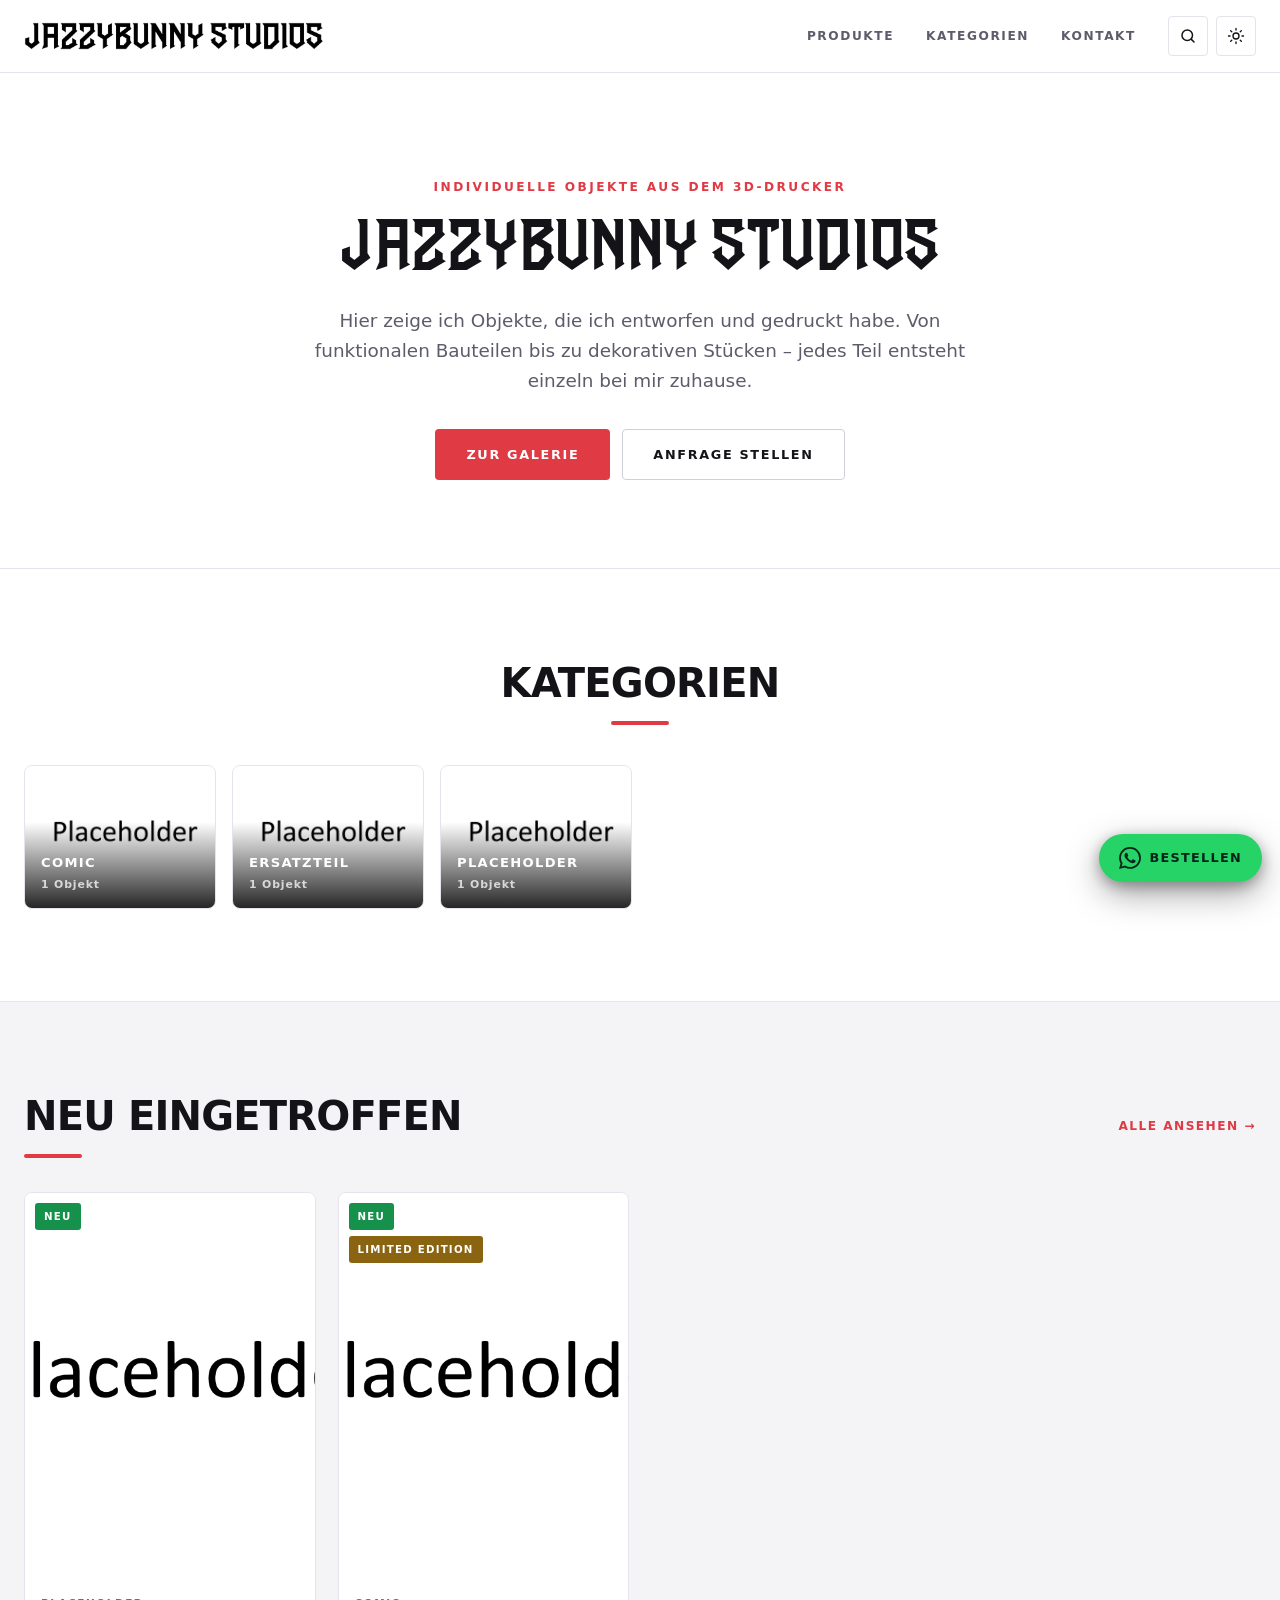
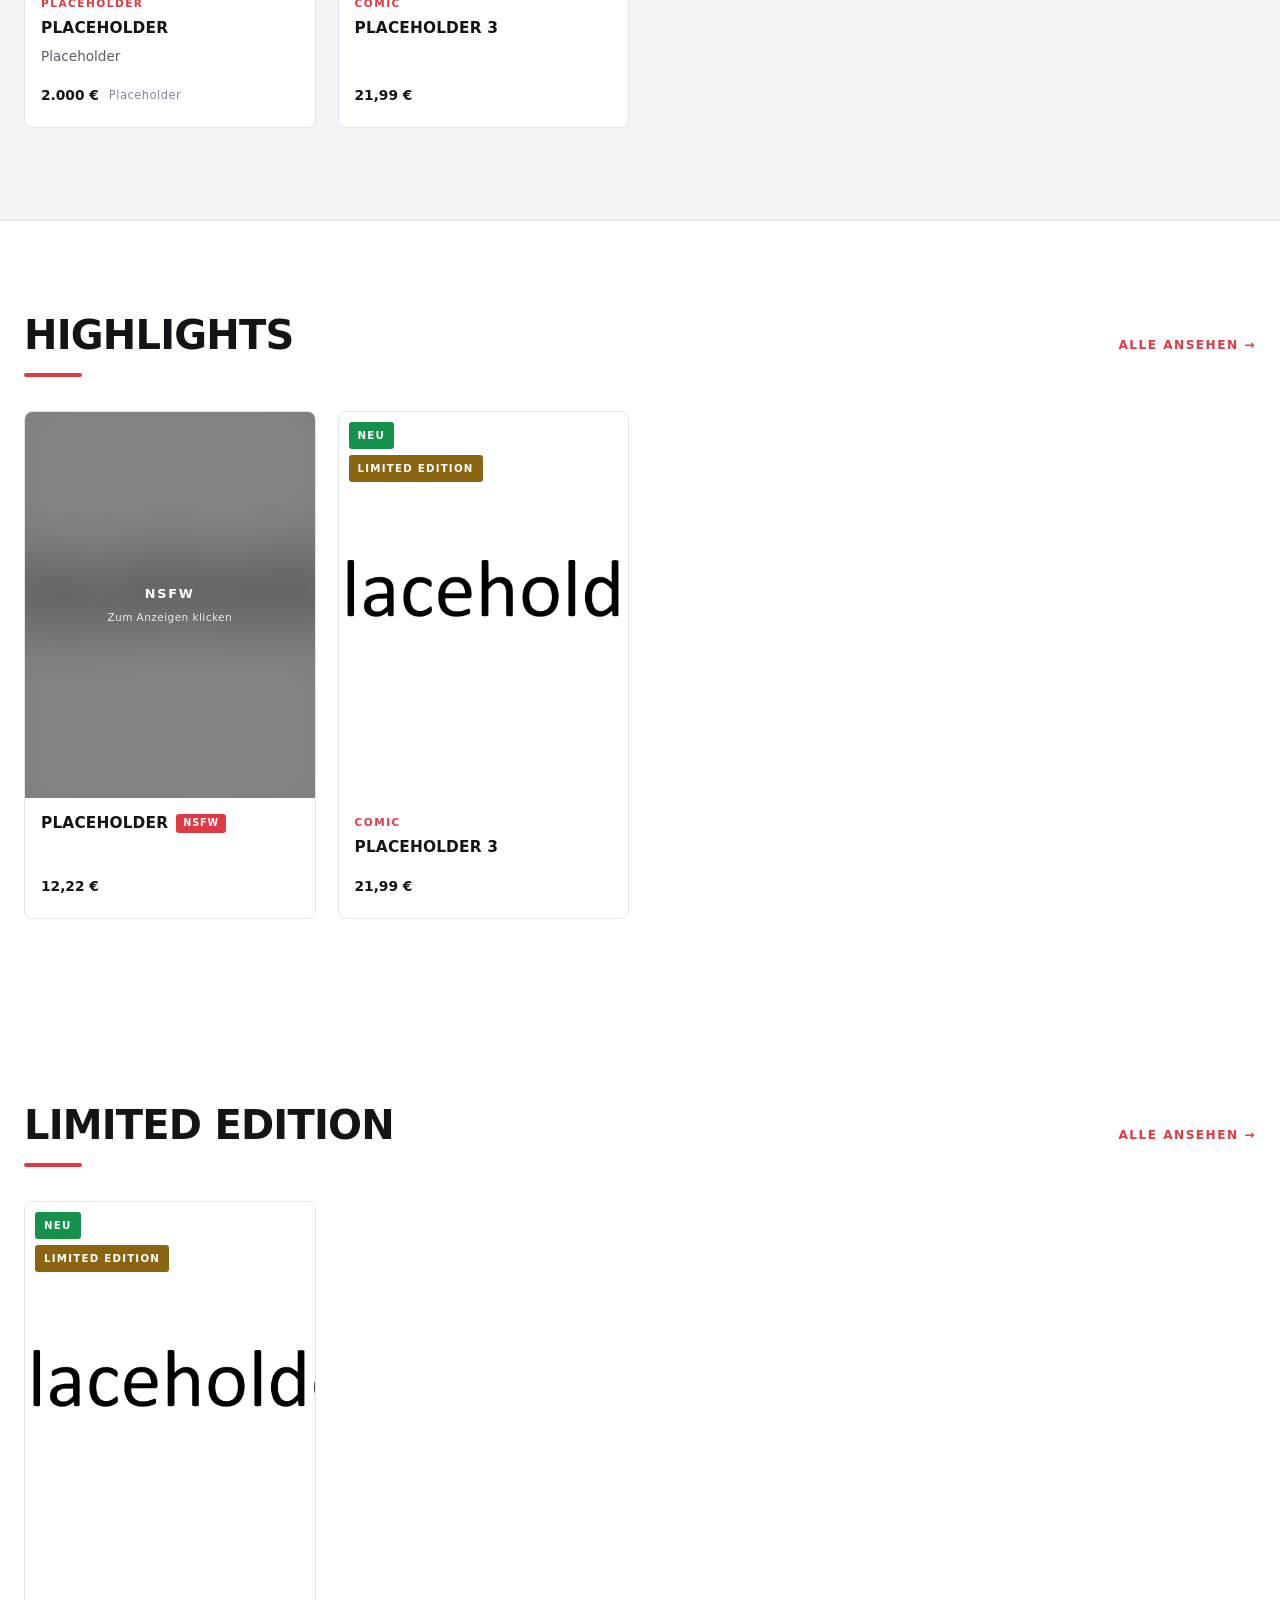
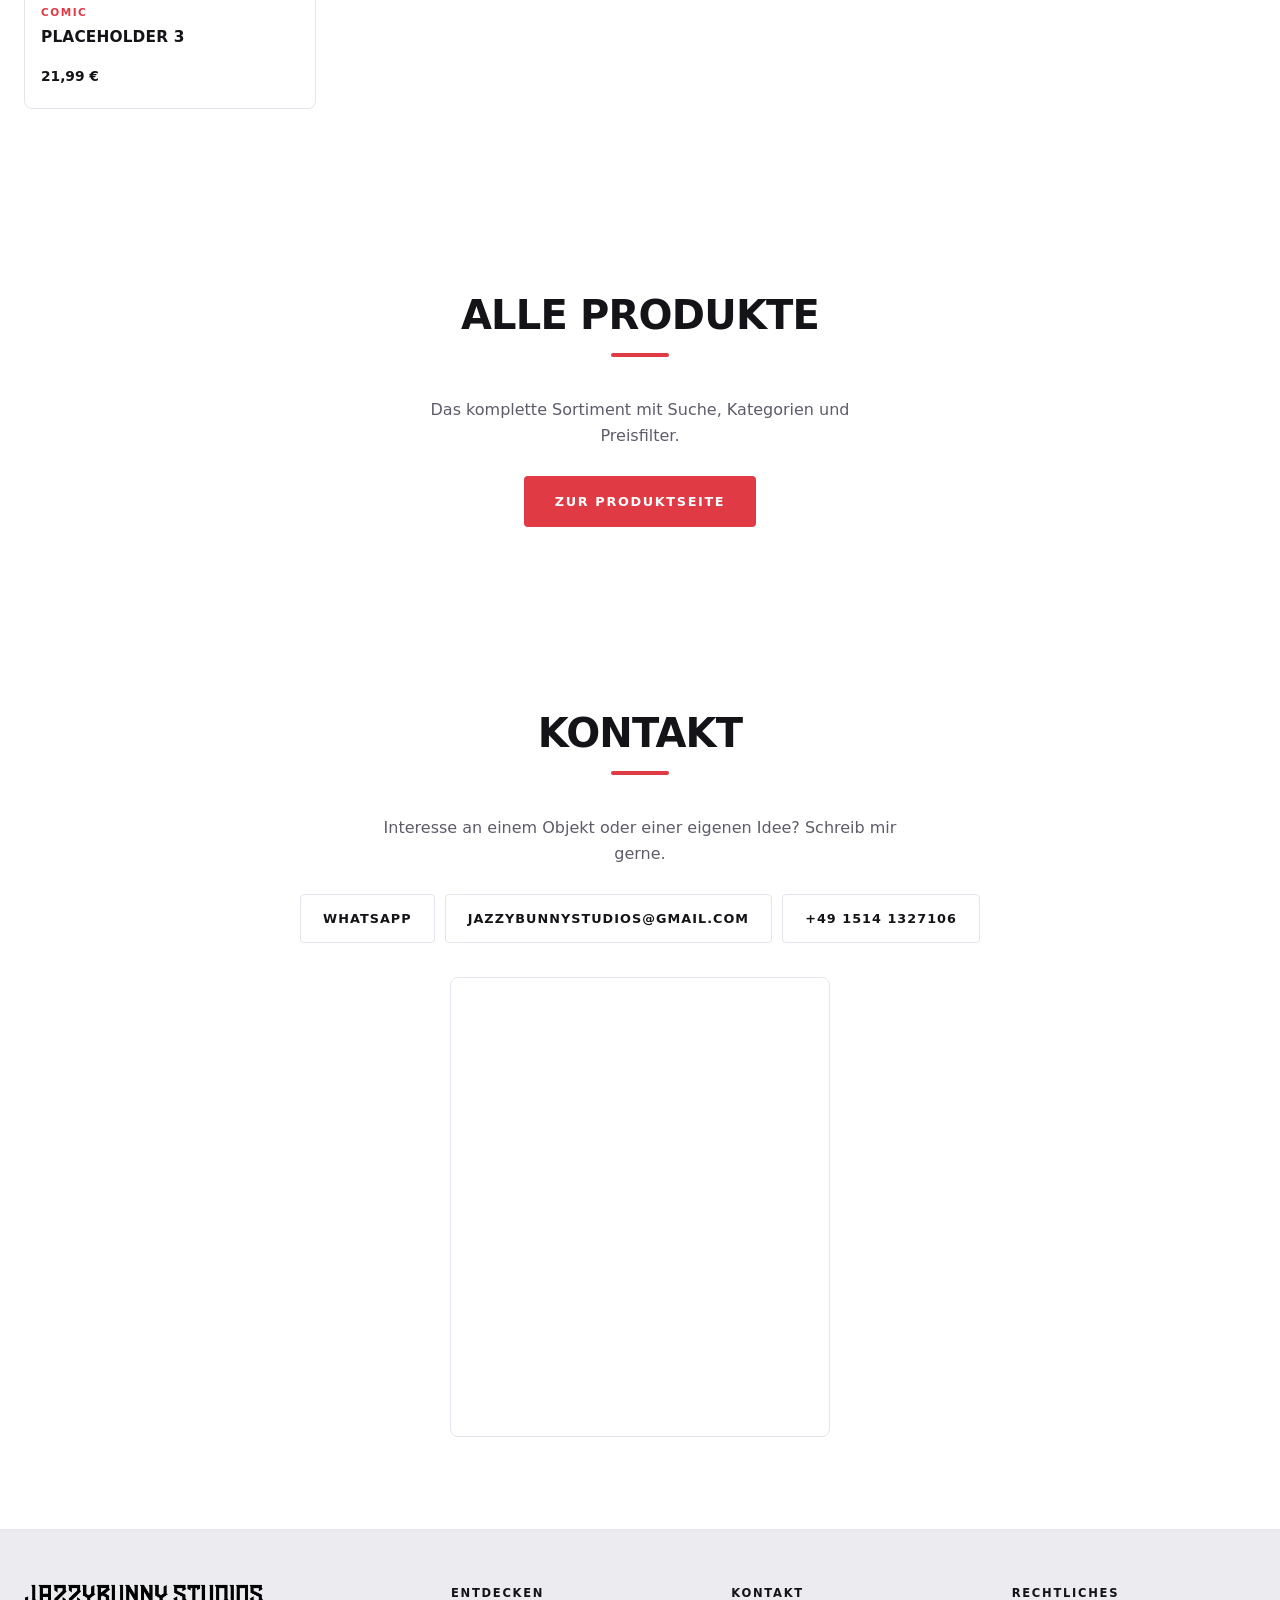
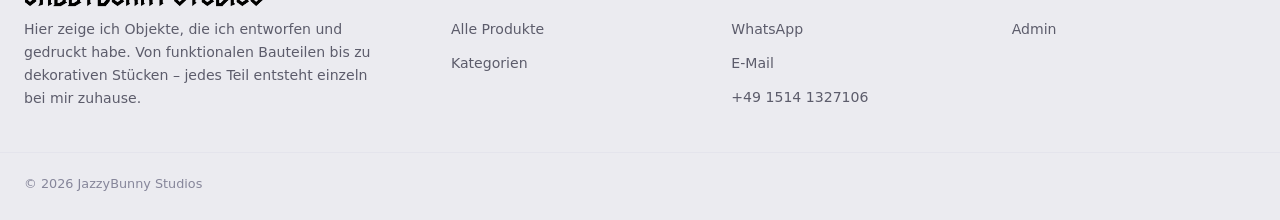
==== commit 45640106: "Altersabfrage vor dem Aufdecken von NSFW" ====
--- a/index.html
+++ b/index.html
@@ -9,7 +9,7 @@
 <meta property="og:type" content="website">
 <meta property="og:title" content="JazzyBunny Studios">
 <meta property="og:description" content="Galerie für individuelle 3D-Druck Objekte">
-<link rel="stylesheet" href="assets/style.css?v=8">
+<link rel="stylesheet" href="assets/style.css?v=11">
 <link rel="icon" type="image/png" href="assets/favicon.png?v=2">
 </head>
 <body class="booting">
@@ -43,7 +43,7 @@
     </a>
 
     <nav class="main-nav" id="main-nav">
-      <a href="#katalog">Galerie</a>
+      <a href="produkte.html">Produkte</a>
       <a href="#kategorien" data-nav="kategorien" hidden>Kategorien</a>
       <a href="#faq" data-nav="faq" hidden>FAQ</a>
       <a href="#kontakt">Kontakt</a>
@@ -64,12 +64,6 @@
     </div>
   </div>
 
-  <div class="search-drawer" id="search-drawer" hidden>
-    <div class="wrap search-inner">
-      <input type="search" id="search-input" placeholder="Objekt, Kategorie oder Material suchen …" autocomplete="off">
-      <button type="button" id="search-clear" class="linklike" hidden>Zurücksetzen</button>
-    </div>
-  </div>
 </header>
 
 <main id="top">
@@ -82,7 +76,7 @@
       <h1 id="hero-title" data-site="title">JazzyBunny Studios</h1>
       <p class="hero-sub" id="hero-sub"></p>
       <div class="hero-actions" id="hero-actions">
-        <a class="btn btn-primary" id="hero-cta" href="#katalog">Zur Galerie</a>
+        <a class="btn btn-primary" id="hero-cta" href="produkte.html">Alle Produkte</a>
         <a class="btn btn-ghost" href="#kontakt">Anfrage stellen</a>
       </div>
     </div>
@@ -101,57 +95,53 @@
     </div>
   </section>
 
-  <!-- Highlights -->
-  <section class="section section-alt" id="highlights" hidden>
-    <div class="wrap">
-      <h2 class="section-title" id="featured-title">Highlights</h2>
-      <div class="grid" id="featured-grid"></div>
-    </div>
-  </section>
-
-  <!-- Katalog -->
-  <section class="section" id="katalog">
-    <div class="wrap">
-      <h2 class="section-title" id="catalog-title">Galerie</h2>
-
-      <div class="catalog-bar">
-        <div id="filters" class="filters" role="group" aria-label="Nach Kategorie filtern" hidden></div>
-        <div class="catalog-tools">
-          <span class="result-count" id="result-count"></span>
-          <label class="sort">
-            <span class="visually-hidden">Sortierung</span>
-            <select id="sort-select">
-              <option value="default">Empfohlen</option>
-              <option value="az">Name A–Z</option>
-              <option value="za">Name Z–A</option>
-            </select>
-          </label>
-        </div>
-      </div>
-
-      <div id="grid" class="grid" aria-live="polite"></div>
-
-      <div id="state-loading" class="state">
-        <div class="spinner" aria-hidden="true"></div>
-        <p>Galerie wird geladen …</p>
-      </div>
-
-      <div id="state-empty" class="state" hidden>
-        <h3>Noch keine Objekte</h3>
-        <p>Melde dich im Admin-Bereich an und lade dein erstes Bild hoch.</p>
-        <a class="btn btn-primary" href="admin/">Zum Admin-Bereich</a>
-      </div>
-
-      <div id="state-nohits" class="state" hidden>
-        <h3>Nichts gefunden</h3>
-        <p>Für diese Suche gibt es kein passendes Objekt.</p>
-        <button type="button" class="btn btn-ghost" id="reset-search">Filter zurücksetzen</button>
-      </div>
-
-      <div id="state-error" class="state" hidden>
-        <h3>Galerie konnte nicht geladen werden</h3>
-        <p><code>content/gallery.json</code> ist nicht erreichbar oder fehlerhaft.</p>
-      </div>
+  <!-- Kuratierte Reihen: erscheinen nur, wenn es passende Objekte gibt -->
+  <section class="section section-alt row-section" id="row-neu" hidden>
+    <div class="wrap">
+      <div class="row-head">
+        <h2 class="section-title" id="neu-title">Neu eingetroffen</h2>
+        <a class="row-more" href="produkte.html?filter=neu">Alle ansehen</a>
+      </div>
+      <div class="grid grid-row" id="neu-grid"></div>
+    </div>
+  </section>
+
+  <section class="section row-section" id="row-highlights" hidden>
+    <div class="wrap">
+      <div class="row-head">
+        <h2 class="section-title" id="featured-title">Highlights</h2>
+        <a class="row-more" href="produkte.html?filter=highlight">Alle ansehen</a>
+      </div>
+      <div class="grid grid-row" id="featured-grid"></div>
+    </div>
+  </section>
+
+  <section class="section section-alt row-section" id="row-bestseller" hidden>
+    <div class="wrap">
+      <div class="row-head">
+        <h2 class="section-title" id="bestseller-title">Bestseller</h2>
+        <a class="row-more" href="produkte.html?filter=bestseller">Alle ansehen</a>
+      </div>
+      <div class="grid grid-row" id="bestseller-grid"></div>
+    </div>
+  </section>
+
+  <section class="section row-section" id="row-limited" hidden>
+    <div class="wrap">
+      <div class="row-head">
+        <h2 class="section-title" id="limited-title">Limited Edition</h2>
+        <a class="row-more" href="produkte.html?filter=limited">Alle ansehen</a>
+      </div>
+      <div class="grid grid-row" id="limited-grid"></div>
+    </div>
+  </section>
+
+  <!-- Wegweiser zur vollstaendigen Produktseite -->
+  <section class="section alles-section" id="alles">
+    <div class="wrap">
+      <h2 class="section-title" id="alles-title">Alle Produkte</h2>
+      <p class="alles-text" id="alles-text">Das komplette Sortiment mit Suche, Kategorien und Preisfilter.</p>
+      <a class="btn btn-primary" href="produkte.html">Zur Produktseite</a>
     </div>
   </section>
 
@@ -184,7 +174,7 @@
     </div>
     <div class="footer-col">
       <h4>Entdecken</h4>
-      <a href="#katalog">Galerie</a>
+      <a href="produkte.html">Alle Produkte</a>
       <a href="#kategorien" data-nav="kategorien" hidden>Kategorien</a>
       <a href="#faq" data-nav="faq" hidden>FAQ</a>
     </div>
@@ -239,6 +229,19 @@
   <span>Bestellen</span>
 </a>
 
+<!-- Altersabfrage vor dem Aufdecken von NSFW-Inhalten -->
+<div id="agegate" class="lightbox agegate" hidden role="dialog" aria-modal="true" aria-labelledby="agegate-title">
+  <div class="agegate-box">
+    <span class="agegate-badge">18+</span>
+    <h2 id="agegate-title">Nur für Erwachsene</h2>
+    <p id="agegate-text">Dieses Objekt ist als NSFW gekennzeichnet. Bitte bestätige, dass du mindestens 18 Jahre alt bist.</p>
+    <div class="agegate-actions">
+      <button type="button" class="btn btn-primary" id="agegate-yes">Ja, ich bin 18</button>
+      <button type="button" class="btn btn-ghost" id="agegate-no">Nein</button>
+    </div>
+  </div>
+</div>
+
 <!-- Rechtstexte -->
 <div id="legal" class="lightbox legal-modal" hidden role="dialog" aria-modal="true" aria-label="Rechtstext">
   <button class="lb-close icon-btn" type="button" aria-label="Schließen">&times;</button>
@@ -248,6 +251,6 @@
   </div>
 </div>
 
-<script src="assets/app.js?v=11"></script>
+<script src="assets/app.js?v=14"></script>
 </body>
 </html>
--- a/assets/style.css
+++ b/assets/style.css
@@ -330,6 +330,7 @@
   grid-template-columns: repeat(auto-fill, minmax(190px, 1fr));
 }
 .cat-tile {
+  display: block; text-decoration: none;
   position: relative; border: 1px solid var(--border); border-radius: var(--radius-lg);
   overflow: hidden; aspect-ratio: 4 / 3; padding: 0; cursor: pointer;
   background: var(--bg-elev); color: #fff; font: inherit;
@@ -349,30 +350,97 @@
   opacity: .75; text-transform: none; margin-top: 2px;
 }
 
-/* ---------- Katalogleiste ---------- */
-.catalog-bar {
-  display: flex; flex-wrap: wrap; gap: 16px; align-items: center;
-  justify-content: space-between; margin-bottom: 30px;
-}
-.filters { display: flex; flex-wrap: wrap; gap: 8px; }
-.chip {
-  border: 1px solid var(--border); background: transparent; color: var(--fg-muted);
-  padding: 9px 17px; border-radius: 999px; cursor: pointer;
-  font-size: .74rem; font-weight: 700; letter-spacing: .1em; text-transform: uppercase;
-  transition: all .15s;
-}
-.chip:hover { color: var(--fg); border-color: var(--border-strong); }
-.chip[aria-pressed="true"] {
-  background: var(--accent); border-color: var(--accent); color: var(--accent-fg);
-}
-
-.catalog-tools { display: flex; align-items: center; gap: 16px; margin-left: auto; }
-.result-count { color: var(--fg-dim); font-size: .78rem; letter-spacing: .06em; white-space: nowrap; }
+/* ---------- Kuratierte Reihen auf der Startseite ---------- */
+.row-head {
+  display: flex; align-items: baseline; justify-content: space-between;
+  gap: 20px; flex-wrap: wrap; margin-bottom: 34px;
+}
+.row-head .section-title { margin: 0; text-align: left; }
+.row-head .section-title::after { margin-left: 0; margin-right: 0; }
+.row-more {
+  color: var(--accent); text-decoration: none; white-space: nowrap;
+  font-size: .76rem; font-weight: 800; letter-spacing: .12em; text-transform: uppercase;
+}
+.row-more::after { content: " \2192"; }
+.row-more:hover { text-decoration: underline; text-underline-offset: 4px; }
+
+/* Feste Spaltenzahl, damit eine Reihe nie halb leer endet. */
+.grid-row { grid-template-columns: repeat(4, minmax(0, 1fr)); }
+
+.alles-section { text-align: center; }
+.alles-text { margin: 0 auto 26px; color: var(--fg-muted); max-width: 48ch; }
+
+/* ---------- Produktseite ---------- */
+.page-head { padding-top: 40px; padding-bottom: 28px; }
+.breadcrumb {
+  display: flex; gap: 8px; align-items: center; margin-bottom: 12px;
+  font-size: .78rem; color: var(--fg-dim);
+}
+.breadcrumb a { color: var(--fg-muted); text-decoration: none; }
+.breadcrumb a:hover { color: var(--accent); }
+.page-head h1 {
+  margin: 0; font-size: clamp(1.9rem, 4.5vw, 2.8rem);
+  font-weight: 900; letter-spacing: -.02em; text-transform: uppercase;
+}
+
+.shop {
+  display: grid; gap: 40px; align-items: start;
+  grid-template-columns: 230px minmax(0, 1fr);
+  padding-bottom: 80px;
+}
+.shop-side { display: flex; flex-direction: column; gap: 26px; position: sticky; top: calc(var(--header-h) + 20px); }
+.side-block { display: flex; flex-direction: column; gap: 10px; }
+.side-label {
+  font-size: .68rem; font-weight: 800; letter-spacing: .15em;
+  text-transform: uppercase; color: var(--fg-dim);
+}
+
+#search-input, .price-range input {
+  background: var(--bg-elev); color: var(--fg);
+  border: 1px solid var(--border); border-radius: var(--radius);
+  padding: 11px 13px; font: inherit; font-size: .9rem; width: 100%;
+}
+#search-input:focus, .price-range input:focus { outline: none; border-color: var(--accent); }
+
+.side-cats { display: flex; flex-direction: column; align-items: flex-start; gap: 2px; }
+.side-cat {
+  background: none; border: 0; padding: 7px 0; cursor: pointer;
+  color: var(--fg-muted); font: inherit;
+  font-size: .82rem; font-weight: 700; letter-spacing: .06em; text-transform: uppercase;
+  text-align: left; transition: color .15s;
+}
+.side-cat:hover { color: var(--fg); }
+.side-cat[aria-pressed="true"] { color: var(--accent); }
+
+.check { display: flex; align-items: center; gap: 9px; cursor: pointer; font-size: .88rem; }
+.check input { width: 16px; height: 16px; accent-color: var(--accent); cursor: pointer; }
+
+.price-range { display: flex; align-items: center; gap: 9px; }
+.price-range span { color: var(--fg-dim); }
+
+.side-reset { align-self: flex-start; padding: 10px 18px; font-size: .72rem; }
+
+.shop-bar {
+  display: flex; flex-wrap: wrap; gap: 14px; align-items: center;
+  justify-content: space-between; margin-bottom: 20px;
+}
+.result-count { color: var(--fg-dim); font-size: .8rem; letter-spacing: .05em; white-space: nowrap; }
 #sort-select {
   background: var(--bg-elev); color: var(--fg); border: 1px solid var(--border);
-  border-radius: var(--radius); padding: 10px 14px; font: inherit; font-size: .82rem; cursor: pointer;
+  border-radius: var(--radius); padding: 10px 14px; font: inherit; font-size: .84rem; cursor: pointer;
 }
 #sort-select:focus { outline: none; border-color: var(--accent); }
+
+.active-filter { margin-bottom: 20px; }
+.active-filter[hidden] { display: none; }
+.filter-chip {
+  display: inline-flex; align-items: center; gap: 9px; cursor: pointer;
+  background: var(--accent); color: var(--accent-fg); border: 0;
+  padding: 8px 14px; border-radius: 999px; font: inherit;
+  font-size: .74rem; font-weight: 800; letter-spacing: .1em; text-transform: uppercase;
+}
+.filter-x { font-size: 1.1rem; line-height: 1; opacity: .8; }
+.filter-chip:hover .filter-x { opacity: 1; }
 
 /* ---------- Objekt-Kacheln ---------- */
 .grid {
@@ -665,6 +733,30 @@
 /* Bei offener Detailansicht stoert er nur. */
 body.lightbox-open .wa-float { display: none; }
 
+/* ---------- Altersabfrage ---------- */
+.agegate { z-index: 120; }
+.agegate-box {
+  background: var(--bg-elev); color: var(--fg);
+  border: 1px solid var(--border); border-radius: var(--radius-lg);
+  box-shadow: var(--shadow);
+  padding: 34px 30px 30px; max-width: 420px; width: 100%; text-align: center;
+}
+.agegate-badge {
+  display: inline-block; margin-bottom: 18px;
+  background: var(--accent); color: var(--accent-fg);
+  font-size: .9rem; font-weight: 900; letter-spacing: .08em;
+  padding: 7px 14px; border-radius: 999px;
+}
+.agegate-box h2 {
+  margin: 0 0 12px; font-size: 1.35rem; font-weight: 900;
+  letter-spacing: -.01em; text-transform: uppercase;
+}
+.agegate-box p {
+  margin: 0 0 26px; color: var(--fg-muted); font-size: .92rem; line-height: 1.6;
+}
+.agegate-actions { display: flex; gap: 10px; justify-content: center; flex-wrap: wrap; }
+.agegate-actions .btn { flex: 1 1 150px; letter-spacing: .05em; padding-inline: 16px; }
+
 /* ---------- Rechtstexte ---------- */
 .legal-modal { align-items: flex-start; overflow-y: auto; }
 .legal-body {
@@ -714,6 +806,22 @@
 /* ---------- Mobil ---------- */
 @media (max-width: 1040px) {
   .lb-shell { grid-template-columns: minmax(0, 1fr) minmax(280px, .8fr); }
+}
+
+@media (max-width: 1080px) {
+  .shop { grid-template-columns: 200px minmax(0, 1fr); gap: 28px; }
+  .grid-row { grid-template-columns: repeat(3, minmax(0, 1fr)); }
+}
+
+@media (max-width: 820px) {
+  /* Filter wandern ueber das Raster, statt zu quetschen. */
+  .shop { grid-template-columns: 1fr; gap: 26px; }
+  .shop-side {
+    position: static; flex-direction: row; flex-wrap: wrap; gap: 18px 26px;
+    padding-bottom: 22px; border-bottom: 1px solid var(--border);
+  }
+  .side-block { flex: 1 1 200px; }
+  .side-cats { flex-direction: row; flex-wrap: wrap; gap: 6px 16px; }
 }
 
 @media (max-width: 900px) {
@@ -753,8 +861,9 @@
   .lb-thumbs { padding: 10px; }
   .lb-thumbs button { width: 46px; height: 46px; }
 
-  .catalog-tools { width: 100%; justify-content: space-between; margin-left: 0; }
   .grid { grid-template-columns: repeat(auto-fill, minmax(155px, 1fr)); gap: 14px; }
+  .grid-row { grid-template-columns: repeat(2, minmax(0, 1fr)); }
+  .row-head { margin-bottom: 24px; }
   .cat-grid { grid-template-columns: repeat(auto-fill, minmax(145px, 1fr)); gap: 12px; }
   .card-body { padding: 13px 13px 16px; }
   .wrap { padding: 0 16px; }
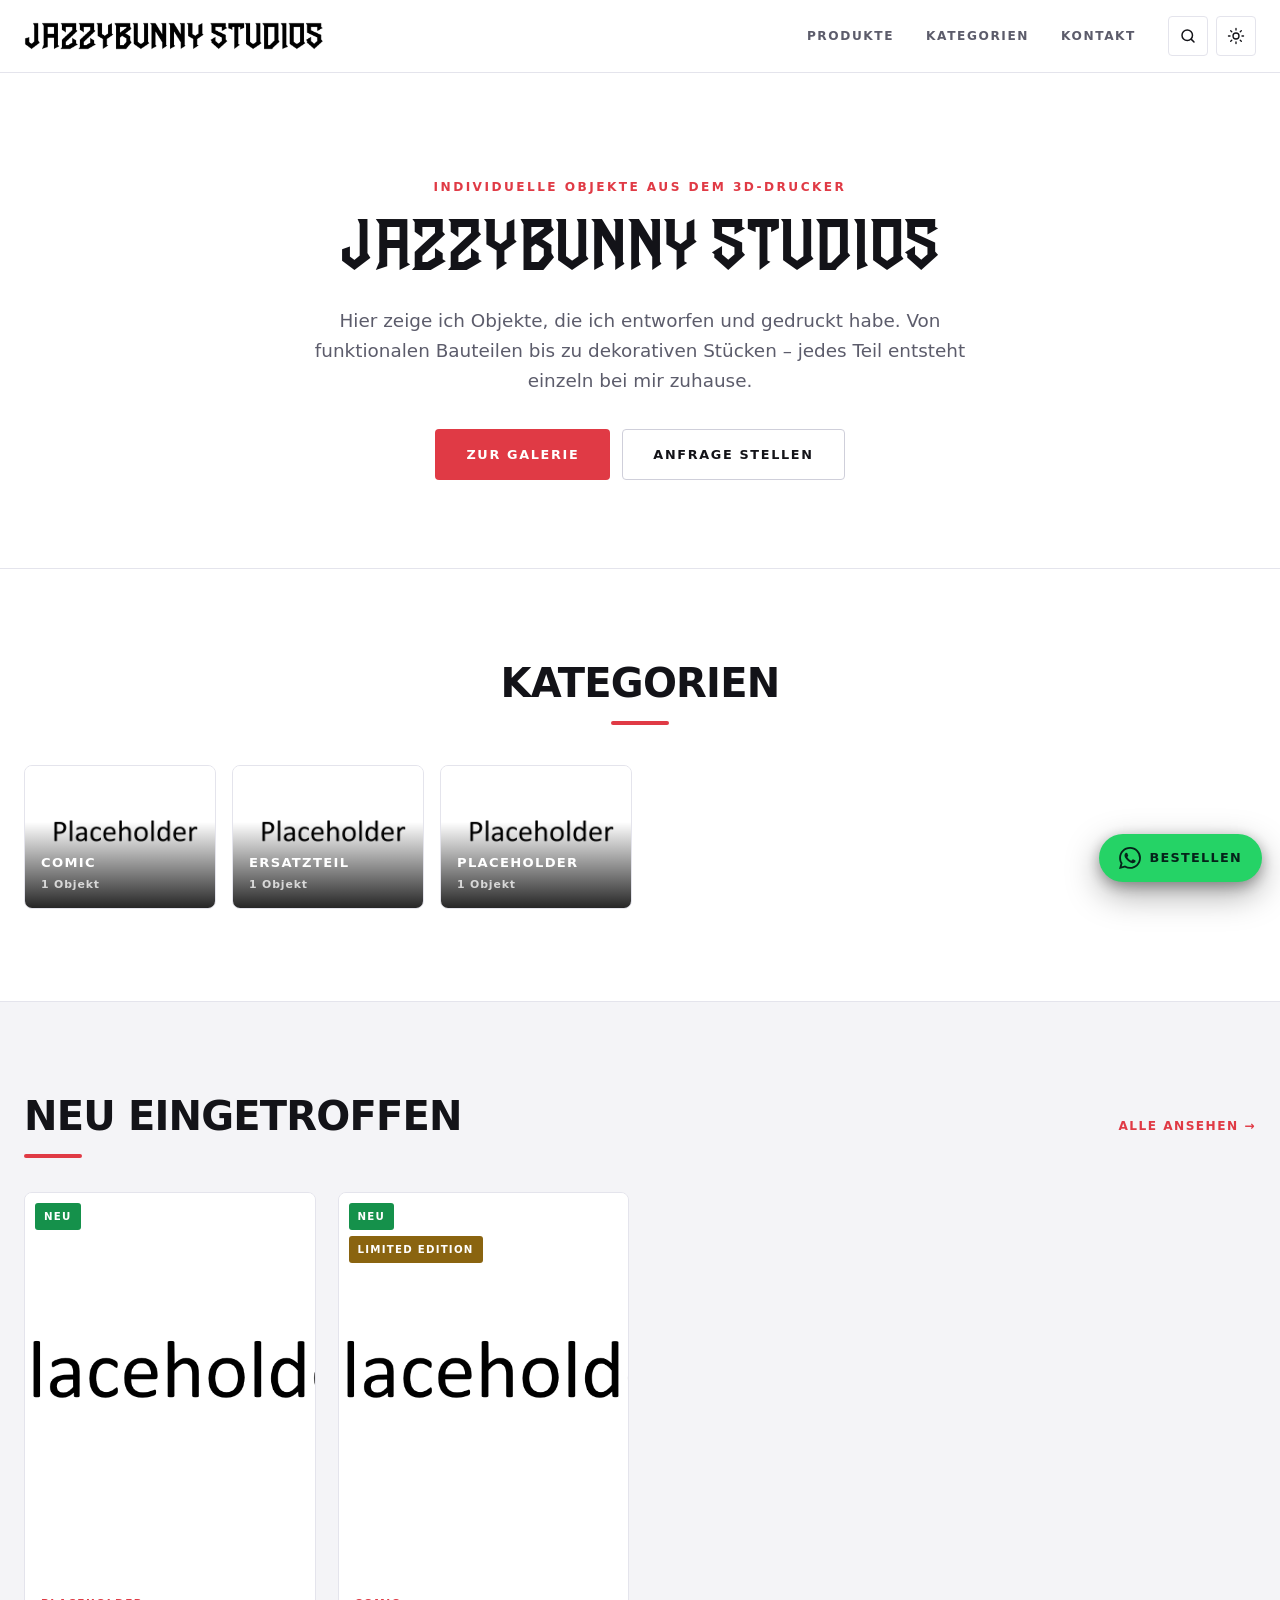
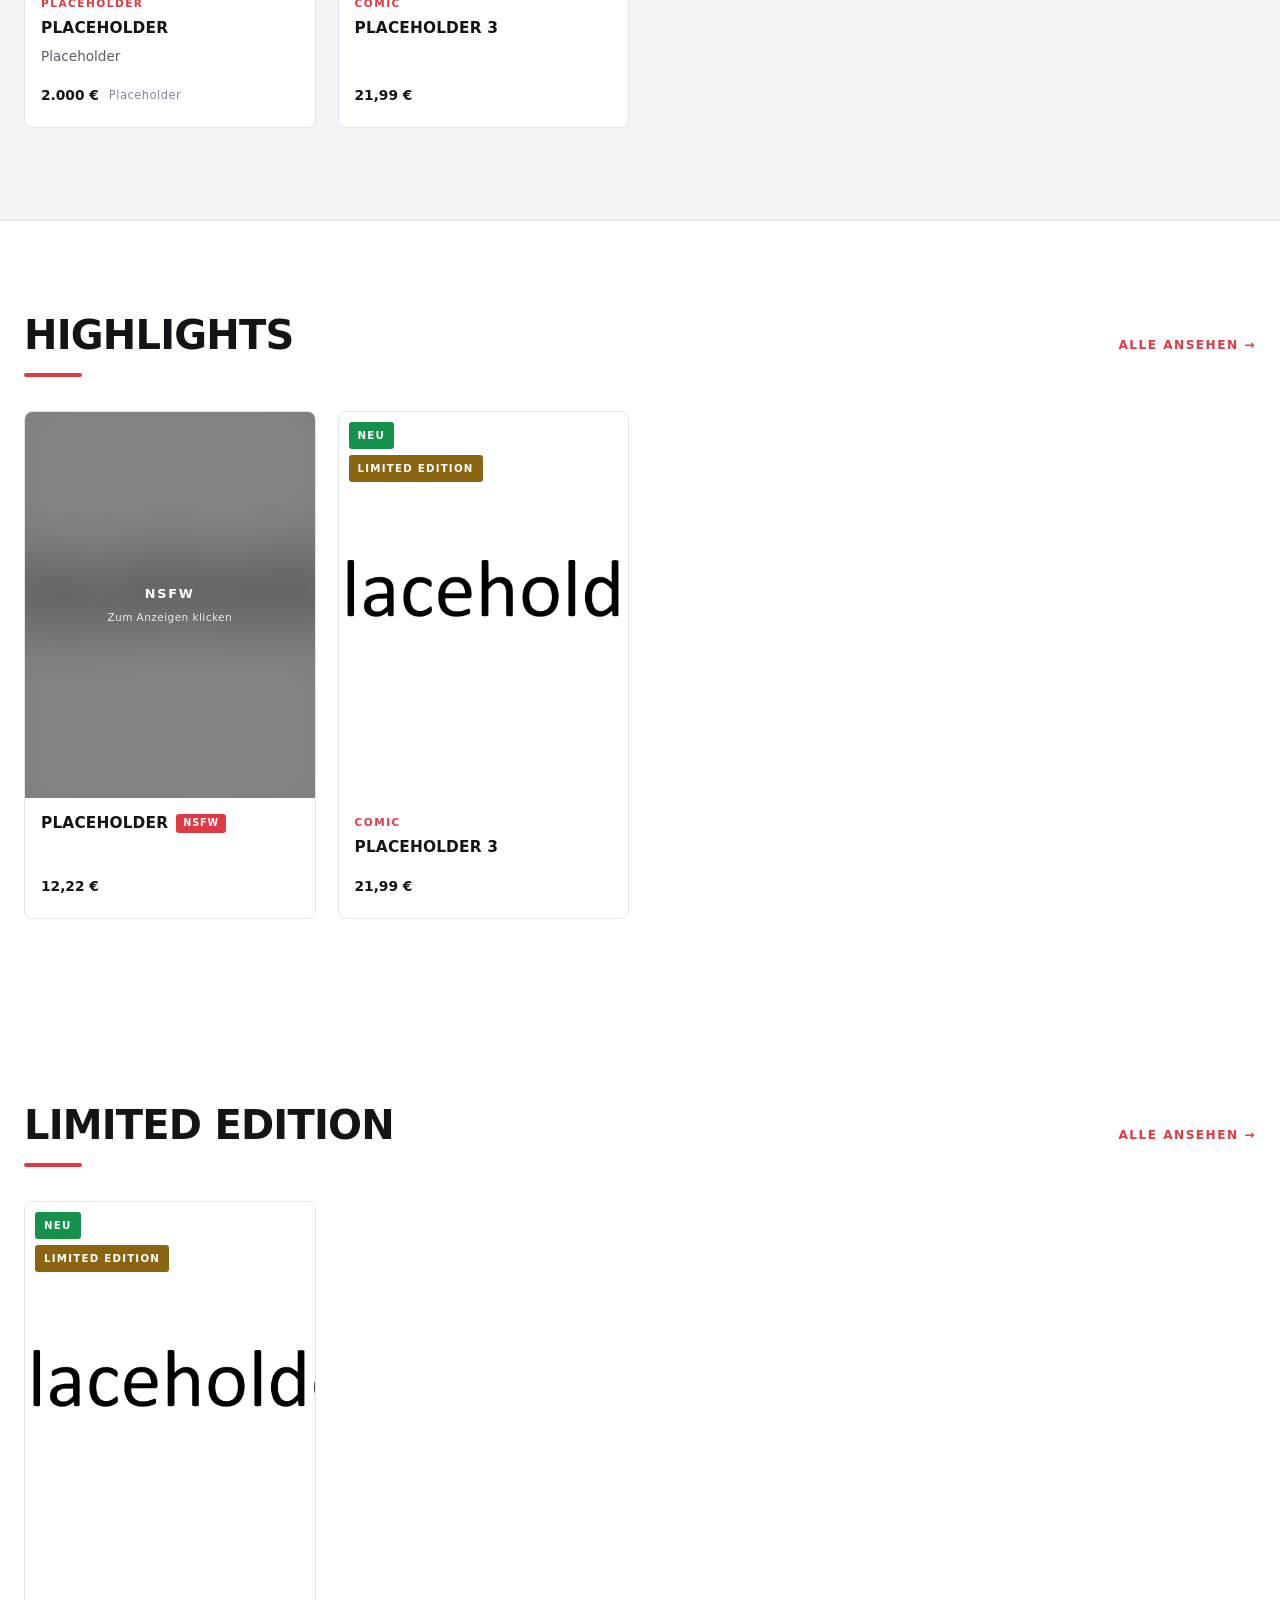
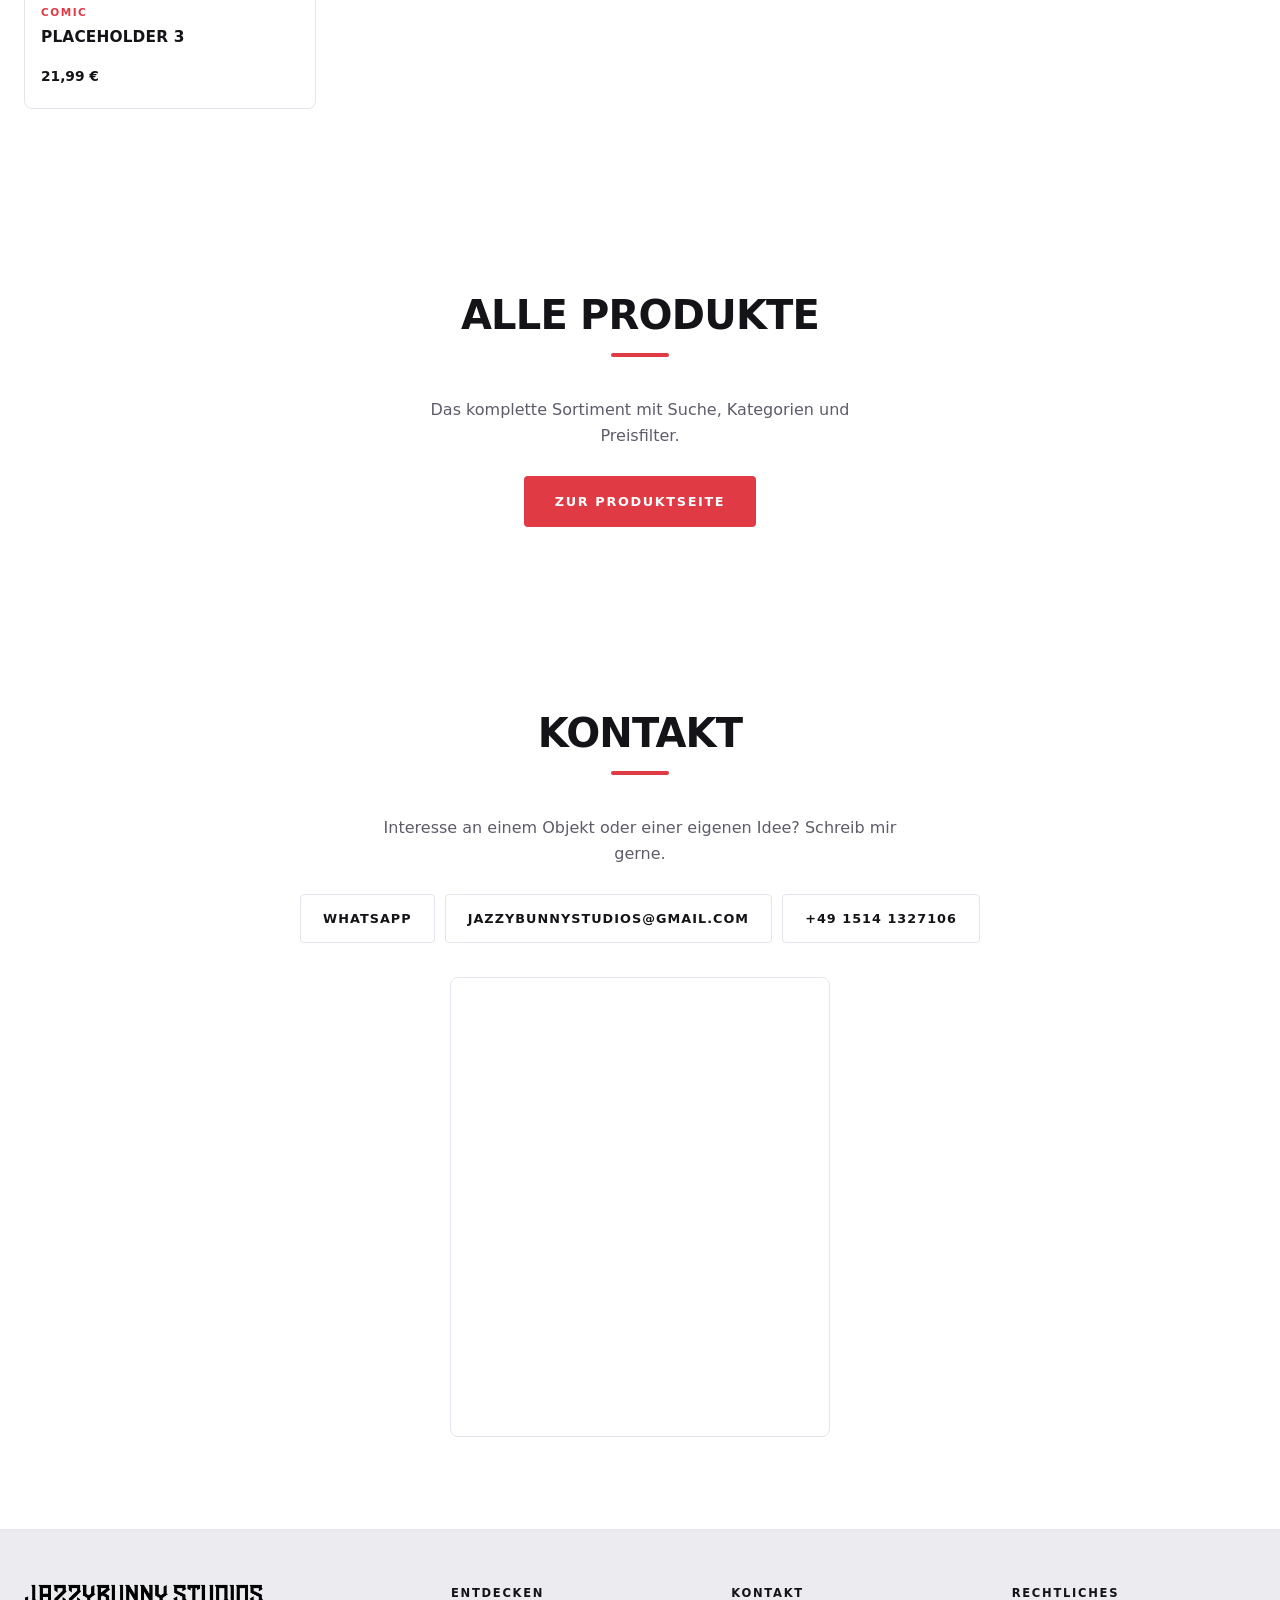
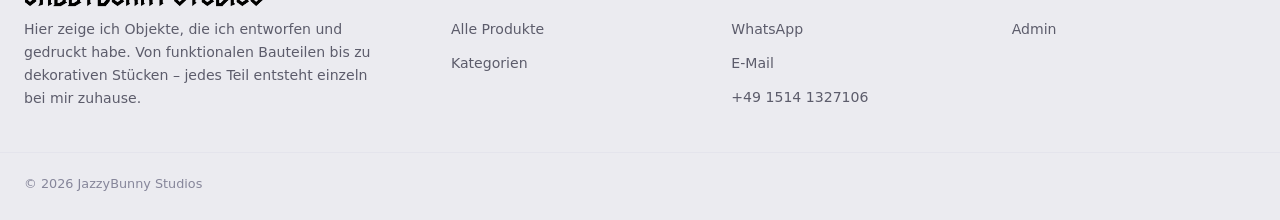
==== commit 4930275a: "Senkrechte Abstaende auf dem Handy wiederhergestellt" ====
--- a/index.html
+++ b/index.html
@@ -9,7 +9,7 @@
 <meta property="og:type" content="website">
 <meta property="og:title" content="JazzyBunny Studios">
 <meta property="og:description" content="Galerie für individuelle 3D-Druck Objekte">
-<link rel="stylesheet" href="assets/style.css?v=11">
+<link rel="stylesheet" href="assets/style.css?v=15">
 <link rel="icon" type="image/png" href="assets/favicon.png?v=2">
 </head>
 <body class="booting">
@@ -251,6 +251,6 @@
   </div>
 </div>
 
-<script src="assets/app.js?v=14"></script>
+<script src="assets/app.js?v=15"></script>
 </body>
 </html>
--- a/assets/style.css
+++ b/assets/style.css
@@ -104,7 +104,9 @@
 img { max-width: 100%; display: block; }
 a { color: inherit; }
 
-.wrap { max-width: var(--wrap); margin: 0 auto; padding: 0 24px; }
+/* Nur seitlich einruecken. Die Kurzform "padding: 0 24px" wuerde bei jedem
+   Element mit .wrap auch den senkrechten Abstand auf null setzen. */
+.wrap { max-width: var(--wrap); margin: 0 auto; padding-inline: 24px; }
 .wrap-narrow { max-width: 860px; }
 
 .visually-hidden {
@@ -165,10 +167,11 @@
 .announce-close:hover { opacity: 1; }
 
 /* ---------- Kopfzeile ---------- */
+/* Deckender Hintergrund: Produktfotos sind oft hell und schienen vorher
+   durch die halbdurchsichtige Leiste hinter das Logo. */
 .site-header {
   position: sticky; top: 0; z-index: 60;
-  background: color-mix(in srgb, var(--bg) 90%, transparent);
-  backdrop-filter: saturate(180%) blur(14px);
+  background: var(--bg);
   border-bottom: 1px solid var(--border);
 }
 .header-inner {
@@ -412,8 +415,26 @@
 .side-cat:hover { color: var(--fg); }
 .side-cat[aria-pressed="true"] { color: var(--accent); }
 
-.check { display: flex; align-items: center; gap: 9px; cursor: pointer; font-size: .88rem; }
-.check input { width: 16px; height: 16px; accent-color: var(--accent); cursor: pointer; }
+/* Eigenes Kaestchen - das System zeichnet sonst ein weisses Feld,
+   das im dunklen Design wie ein Fremdkoerper wirkt. */
+.check { display: flex; align-items: center; gap: 10px; cursor: pointer; font-size: .88rem; }
+.check input {
+  appearance: none; -webkit-appearance: none;
+  width: 18px; height: 18px; margin: 0; flex: none; cursor: pointer;
+  background-color: var(--bg-elev);
+  background-repeat: no-repeat; background-position: center; background-size: 12px;
+  border: 1px solid var(--border-strong); border-radius: 4px;
+  transition: background-color .15s, border-color .15s;
+}
+.check input:hover { border-color: var(--accent); }
+/* Der Haken liegt als Hintergrundbild auf dem Feld. Ein ::before waere
+   sauberer, wird auf <input> aber nicht gezeichnet. */
+.check input:checked {
+  background-color: var(--accent); border-color: var(--accent);
+  background-image: url("data:image/svg+xml,%3Csvg xmlns='http://www.w3.org/2000/svg' viewBox='0 0 16 16' fill='none' stroke='%23fff' stroke-width='2.6' stroke-linecap='round' stroke-linejoin='round'%3E%3Cpath d='M3 8.4l3.3 3.3L13 4.9'/%3E%3C/svg%3E");
+}
+.check input:focus-visible { outline: 2px solid var(--accent); outline-offset: 2px; }
+.check:hover { color: var(--fg); }
 
 .price-range { display: flex; align-items: center; gap: 9px; }
 .price-range span { color: var(--fg-dim); }
@@ -866,7 +887,7 @@
   .row-head { margin-bottom: 24px; }
   .cat-grid { grid-template-columns: repeat(auto-fill, minmax(145px, 1fr)); gap: 12px; }
   .card-body { padding: 13px 13px 16px; }
-  .wrap { padding: 0 16px; }
+  .wrap { padding-inline: 16px; }
 }
 
 @media (max-width: 560px) {
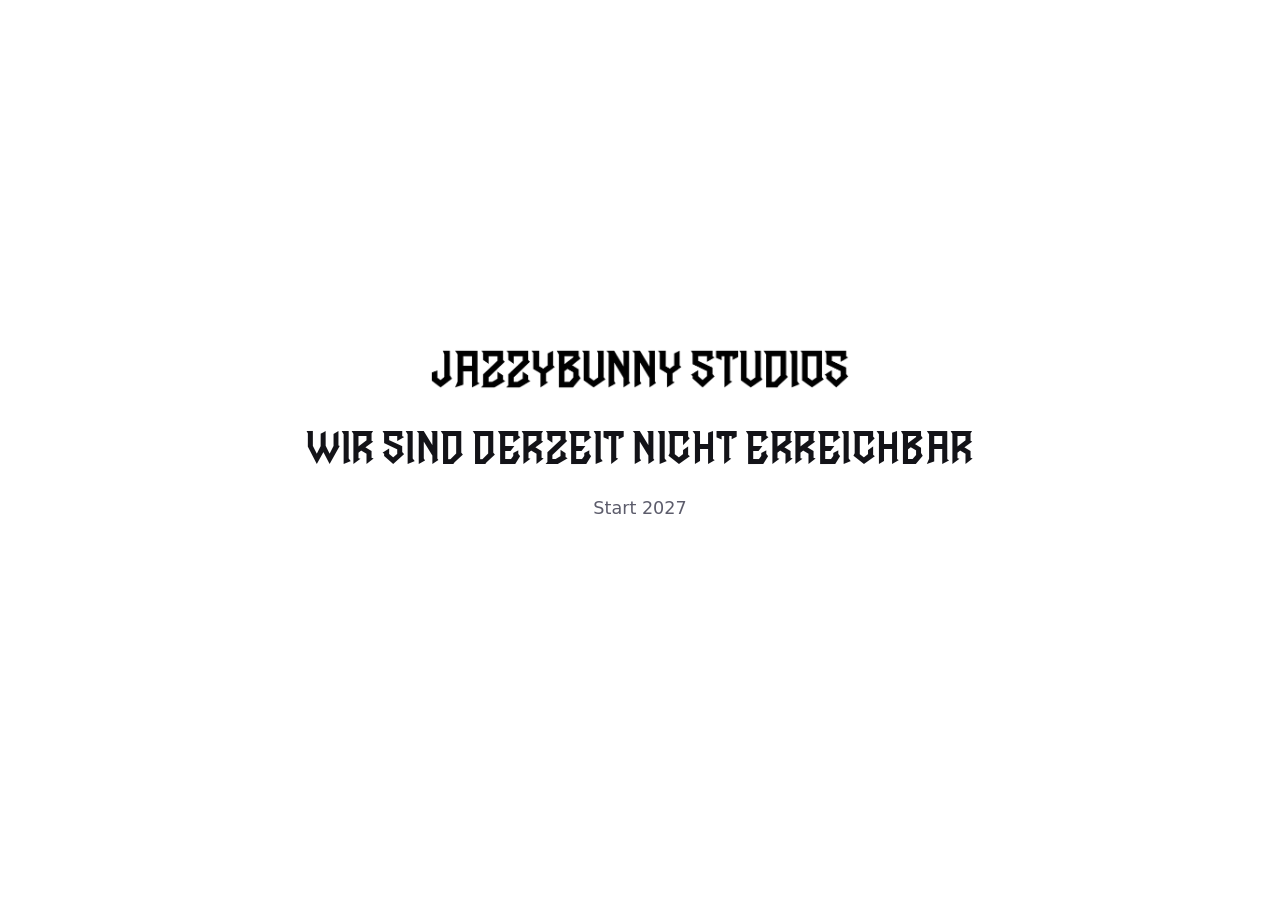
==== commit 25782906: "Gesperrte Seite ohne Kontaktwege" ====
--- a/index.html
+++ b/index.html
@@ -9,7 +9,7 @@
 <meta property="og:type" content="website">
 <meta property="og:title" content="JazzyBunny Studios">
 <meta property="og:description" content="Galerie für individuelle 3D-Druck Objekte">
-<link rel="stylesheet" href="assets/style.css?v=15">
+<link rel="stylesheet" href="assets/style.css?v=16">
 <link rel="icon" type="image/png" href="assets/favicon.png?v=2">
 </head>
 <body class="booting">
@@ -20,7 +20,6 @@
     <img class="maintenance-logo" id="maintenance-logo" src="assets/wordmark.webp" alt="JazzyBunny Studios">
     <h1 id="maintenance-title">Wir sind derzeit nicht erreichbar</h1>
     <p id="maintenance-text"></p>
-    <div id="maintenance-contact" class="contact-links"></div>
   </div>
 </section>
 
@@ -251,6 +250,6 @@
   </div>
 </div>
 
-<script src="assets/app.js?v=15"></script>
+<script src="assets/app.js?v=16"></script>
 </body>
 </html>
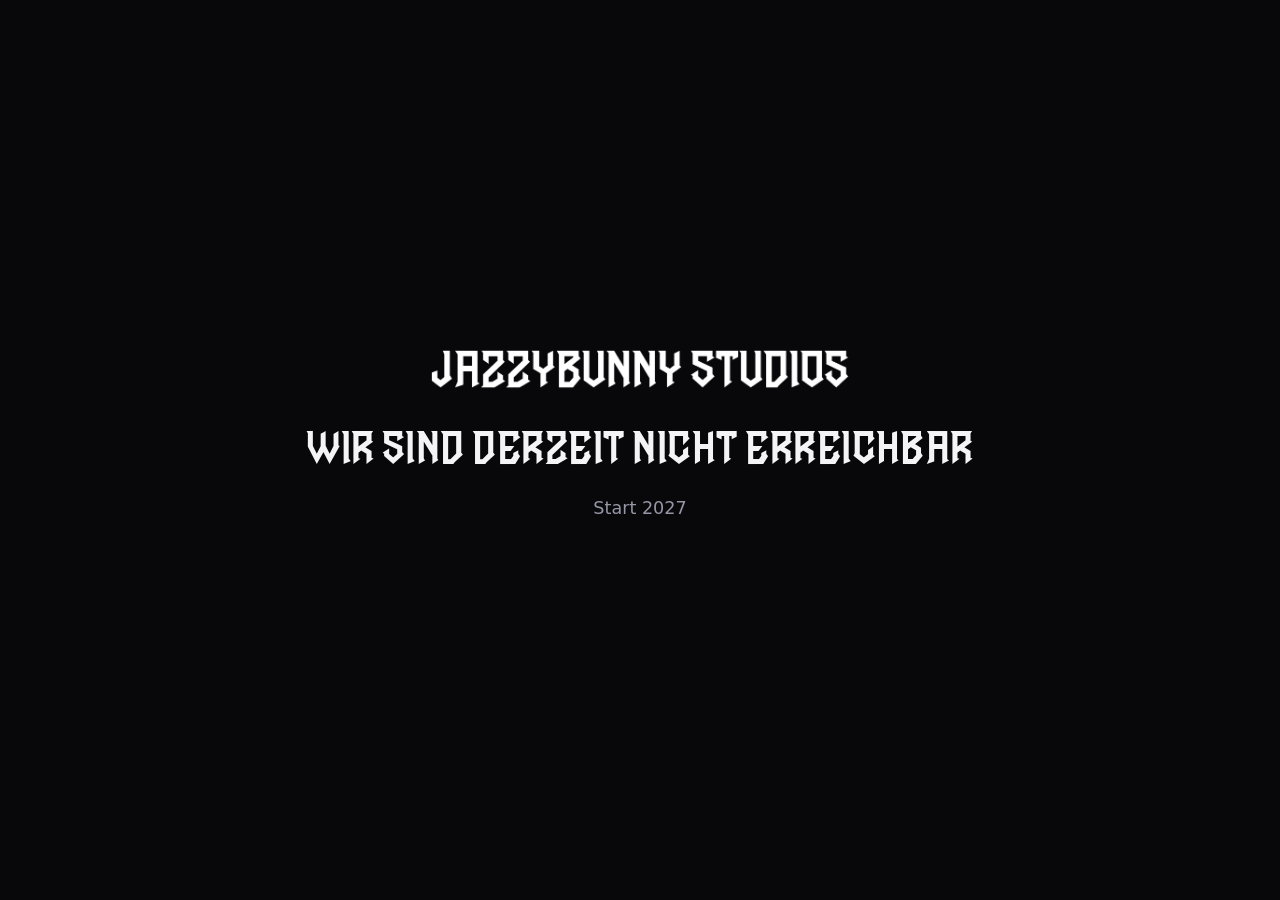
==== commit acfcbaa2: "Heller Modus entfernt, Unterkategorien ergaenzt" ====
--- a/index.html
+++ b/index.html
@@ -9,7 +9,7 @@
 <meta property="og:type" content="website">
 <meta property="og:title" content="JazzyBunny Studios">
 <meta property="og:description" content="Galerie für individuelle 3D-Druck Objekte">
-<link rel="stylesheet" href="assets/style.css?v=16">
+<link rel="stylesheet" href="assets/style.css?v=22">
 <link rel="icon" type="image/png" href="assets/favicon.png?v=2">
 </head>
 <body class="booting">
@@ -23,6 +23,16 @@
   </div>
 </section>
 
+<!-- Hinweis nur für angemeldete Admins: Seite ist für Besucher gesperrt -->
+<div id="adminbar" class="adminbar" hidden>
+  <div class="wrap adminbar-inner">
+    <strong>Vorschau</strong>
+    <span>Für Besucher ist die Seite gesperrt. Du siehst sie, weil du im Admin angemeldet bist.</span>
+    <a href="?sperre=1">Sperrseite ansehen</a>
+    <a href="admin/">Zum Admin</a>
+  </div>
+</div>
+
 <!-- Ankündigungsleiste -->
 <div id="announce" class="announce" hidden>
   <div class="wrap announce-inner">
@@ -43,6 +53,8 @@
 
     <nav class="main-nav" id="main-nav">
       <a href="produkte.html">Produkte</a>
+      <a href="ueber-uns.html">Über uns</a>
+      <a href="warteschlange.html">Warteschlange</a>
       <a href="#kategorien" data-nav="kategorien" hidden>Kategorien</a>
       <a href="#faq" data-nav="faq" hidden>FAQ</a>
       <a href="#kontakt">Kontakt</a>
@@ -52,12 +64,6 @@
       <button type="button" id="search-toggle" class="icon-btn" aria-label="Suche" aria-expanded="false">
         <svg viewBox="0 0 24 24" width="18" height="18" aria-hidden="true" fill="none" stroke="currentColor" stroke-width="2" stroke-linecap="round">
           <circle cx="11" cy="11" r="7"/><path d="M20 20l-3.5-3.5"/>
-        </svg>
-      </button>
-      <button type="button" id="theme-toggle" class="icon-btn" aria-label="Hell oder dunkel">
-        <svg viewBox="0 0 24 24" width="18" height="18" aria-hidden="true" fill="none" stroke="currentColor" stroke-width="1.8" stroke-linecap="round">
-          <path class="ico-sun" d="M12 4V2m0 20v-2m8-8h2M2 12h2m13.66-5.66l1.41-1.41M4.93 19.07l1.41-1.41m0-11.32L4.93 4.93m14.14 14.14l-1.41-1.41M12 8a4 4 0 100 8 4 4 0 000-8z"/>
-          <path class="ico-moon" d="M20 14.5A8.5 8.5 0 019.5 4a8.5 8.5 0 1010.5 10.5z" stroke-linejoin="round"/>
         </svg>
       </button>
     </div>
@@ -174,6 +180,8 @@
     <div class="footer-col">
       <h4>Entdecken</h4>
       <a href="produkte.html">Alle Produkte</a>
+      <a href="ueber-uns.html">Über uns</a>
+      <a href="warteschlange.html">Warteschlange</a>
       <a href="#kategorien" data-nav="kategorien" hidden>Kategorien</a>
       <a href="#faq" data-nav="faq" hidden>FAQ</a>
     </div>
@@ -250,6 +258,6 @@
   </div>
 </div>
 
-<script src="assets/app.js?v=16"></script>
+<script src="assets/app.js?v=21"></script>
 </body>
 </html>
--- a/assets/style.css
+++ b/assets/style.css
@@ -15,8 +15,8 @@
 
 /* ===================================================================
    JazzyBunny Studios – Layout und Design
-   Dunkel als Grundeinstellung, heller Modus über den Umschalter.
-   Die Akzentfarbe lässt sich im Admin überschreiben (--accent).
+   Durchgehend dunkel. Die Akzentfarbe lässt sich im Admin überschreiben
+   (--accent).
    =================================================================== */
 
 :root {
@@ -48,44 +48,6 @@
   --font-display: "Gotham", system-ui, -apple-system, "Segoe UI", Roboto, sans-serif;
 }
 
-html[data-theme="light"] {
-  --new: #15914b;
-  --new-fg: #ffffff;
-  --gold: #8a6410;
-  --gold-fg: #ffffff;
-  --bg: #ffffff;
-  --bg-soft: #f4f4f7;
-  --bg-elev: #ffffff;
-  --bg-sunken: #ebebf0;
-  --fg: #131318;
-  --fg-muted: #5c5c6b;
-  --fg-dim: #86869a;
-  --border: #e4e4ec;
-  --border-strong: #cfcfda;
-  --accent-fg: #ffffff;
-  --shadow: 0 1px 2px rgba(18,18,26,.06), 0 12px 34px rgba(18,18,26,.10);
-}
-
-@media (prefers-color-scheme: light) {
-  html:not([data-theme]) {
-    --new: #15914b;
-    --new-fg: #ffffff;
-    --gold: #8a6410;
-    --gold-fg: #ffffff;
-    --bg: #ffffff;
-    --bg-soft: #f4f4f7;
-    --bg-elev: #ffffff;
-    --bg-sunken: #ebebf0;
-    --fg: #131318;
-    --fg-muted: #5c5c6b;
-    --fg-dim: #86869a;
-    --border: #e4e4ec;
-    --border-strong: #cfcfda;
-    --accent-fg: #ffffff;
-    --shadow: 0 1px 2px rgba(18,18,26,.06), 0 12px 34px rgba(18,18,26,.10);
-  }
-}
-
 /* ---------- Grundlagen ---------- */
 *, *::before, *::after { box-sizing: border-box; }
 
@@ -147,6 +109,23 @@
   cursor: pointer; text-align: left;
 }
 
+/* ---------- Hinweisleiste fuer angemeldete Admins ---------- */
+.adminbar { background: var(--gold); color: var(--gold-fg); }
+.adminbar[hidden] { display: none; }
+.adminbar-inner {
+  display: flex; flex-wrap: wrap; align-items: center; gap: 6px 16px;
+  padding-block: 9px; font-size: .8rem;
+}
+.adminbar strong {
+  font-weight: 800; letter-spacing: .12em; text-transform: uppercase; font-size: .72rem;
+}
+.adminbar span { opacity: .85; }
+.adminbar a { color: inherit; font-weight: 700; text-underline-offset: 3px; }
+.adminbar a:last-child { margin-left: auto; }
+
+/* Bei gesperrter Seite auch die Hinweisleiste ausblenden. */
+body.maintenance-on .adminbar { display: none; }
+
 /* ---------- Ankündigungsleiste ---------- */
 .announce { background: var(--accent); color: var(--accent-fg); }
 .announce[hidden] { display: none; }
@@ -181,21 +160,11 @@
 
 .brand { display: flex; align-items: center; text-decoration: none; margin-right: auto; min-width: 0; }
 
-/* Die Wortmarke ist weiße Schrift auf transparentem Grund. Im hellen Design
-   wird sie per Filter umgedreht, sonst wäre sie unsichtbar. Das funktioniert,
-   solange das Logo einfarbig ist – siehe Hinweis im Admin. */
+/* Die Wortmarke ist weiße Schrift auf transparentem Grund – passt so direkt
+   auf den dunklen Untergrund. */
 .brand-logo, .footer-logo, .maintenance-logo {
   height: auto; width: auto; object-fit: contain;
 }
-html[data-theme="light"] .brand-logo,
-html[data-theme="light"] .footer-logo,
-html[data-theme="light"] .maintenance-logo { filter: invert(1); }
-@media (prefers-color-scheme: light) {
-  html:not([data-theme]) .brand-logo,
-  html:not([data-theme]) .footer-logo,
-  html:not([data-theme]) .maintenance-logo { filter: invert(1); }
-}
-
 .brand-logo { width: min(300px, 44vw); }
 .brand-fallback {
   font-size: 1.05rem; font-weight: 900;
@@ -296,13 +265,16 @@
 /* ---------- Kennzahlen-Streifen ---------- */
 .strip { background: var(--bg-sunken); border-bottom: 1px solid var(--border); }
 .strip[hidden] { display: none; }
+/* Trennlinien als Rahmen statt als Luecke: bei ungerader Anzahl bliebe sonst
+   in der letzten Reihe ein grauer Block stehen. */
 .strip-inner {
   display: grid; grid-template-columns: repeat(auto-fit, minmax(150px, 1fr));
-  gap: 1px; background: var(--border);
 }
 .strip-item {
-  background: var(--bg-sunken); padding: 24px 18px; text-align: center;
-}
+  padding: 24px 18px; text-align: center;
+  border-left: 1px solid var(--border);
+}
+.strip-item:first-child { border-left: 0; }
 .strip-item b {
   display: block; font-size: 1.7rem; font-weight: 900; letter-spacing: -.02em;
   color: var(--accent);
@@ -398,12 +370,12 @@
   text-transform: uppercase; color: var(--fg-dim);
 }
 
-#search-input, .price-range input {
+#search-input, .price-range input, .queue-search input {
   background: var(--bg-elev); color: var(--fg);
   border: 1px solid var(--border); border-radius: var(--radius);
   padding: 11px 13px; font: inherit; font-size: .9rem; width: 100%;
 }
-#search-input:focus, .price-range input:focus { outline: none; border-color: var(--accent); }
+#search-input:focus, .price-range input:focus, .queue-search input:focus { outline: none; border-color: var(--accent); }
 
 .side-cats { display: flex; flex-direction: column; align-items: flex-start; gap: 2px; }
 .side-cat {
@@ -754,6 +726,130 @@
 /* Bei offener Detailansicht stoert er nur. */
 body.lightbox-open .wa-float { display: none; }
 
+/* ---------- Warteschlange ---------- */
+.queue-updated { margin: 12px 0 0; color: var(--fg-dim); font-size: .84rem; }
+.queue-updated:empty { display: none; }
+
+.queue-hint {
+  border: 1px solid var(--border); border-left: 3px solid var(--accent);
+  border-radius: var(--radius-lg); background: var(--bg-elev);
+  padding: 20px 22px; margin-bottom: 8px;
+}
+.queue-hint[hidden] { display: none; }
+.queue-hint strong {
+  display: block; margin-bottom: 8px;
+  font-size: .74rem; font-weight: 800; letter-spacing: .14em; text-transform: uppercase;
+}
+.queue-hint p { margin: 0; color: var(--fg-muted); font-size: .9rem; line-height: 1.6; }
+
+.queue-search { display: flex; align-items: center; gap: 14px; margin-bottom: 8px; }
+.queue-search input { flex: 1; }
+#queue-search-clear { color: var(--fg-muted); font-size: .84rem; white-space: nowrap; }
+#queue-search-clear:hover { color: var(--accent); }
+
+.queue-result { margin: 12px 0 0; color: var(--fg-dim); font-size: .84rem; }
+.queue-result:empty { display: none; }
+
+/* .queue-row ist display:flex – das hebelt das hidden-Attribut aus. */
+.queue-row[hidden] { display: none; }
+
+.queue-body { padding-block: clamp(32px, 5vw, 56px); display: flex; flex-direction: column; gap: 44px; }
+
+.queue-stage-head { display: flex; align-items: flex-start; gap: 16px; margin-bottom: 18px; }
+.queue-num {
+  flex: none; width: 34px; height: 34px; border-radius: 50%;
+  display: grid; place-content: center;
+  border: 1px solid var(--border-strong); color: var(--fg-dim);
+  font-size: .72rem; font-weight: 800;
+}
+.queue-stage-head h2 {
+  margin: 0; font-size: 1.1rem; font-weight: 800;
+  letter-spacing: .02em; text-transform: uppercase;
+}
+.queue-stage-head p { margin: 6px 0 0; color: var(--fg-muted); font-size: .88rem; line-height: 1.6; }
+.queue-count {
+  margin-left: auto; flex: none; color: var(--fg-dim);
+  font-size: .78rem; font-weight: 700;
+}
+
+.queue-list { display: flex; flex-direction: column; }
+.queue-row {
+  display: flex; align-items: center; gap: 16px;
+  padding: 12px 0; border-top: 1px solid var(--border);
+}
+.queue-row:last-child { border-bottom: 1px solid var(--border); }
+
+.queue-thumb {
+  flex: none; width: 52px; height: 52px; overflow: hidden;
+  border-radius: var(--radius); background: var(--bg-sunken);
+}
+.queue-thumb img { width: 100%; height: 100%; object-fit: cover; }
+.queue-thumb.is-nsfw img { filter: blur(10px); transform: scale(1.2); }
+.queue-thumb.is-empty::after {
+  content: "\2014"; display: grid; place-content: center;
+  width: 100%; height: 100%; color: var(--fg-dim);
+}
+
+.queue-main { min-width: 0; flex: 1; display: flex; flex-direction: column; gap: 3px; }
+.queue-item { display: flex; align-items: baseline; gap: 10px; flex-wrap: wrap; }
+.queue-name { font-size: .94rem; font-weight: 700; }
+.queue-pid {
+  font-size: .68rem; font-weight: 700; letter-spacing: .08em;
+  color: var(--accent);
+}
+.queue-code {
+  flex: none; font-size: .72rem; letter-spacing: .08em; color: var(--fg-dim);
+  font-variant-numeric: tabular-nums;
+}
+
+@media (max-width: 560px) {
+  .queue-row { flex-wrap: wrap; }
+  .queue-code { width: 100%; padding-left: 68px; }
+}
+
+/* ---------- Über uns ---------- */
+.about-intro {
+  margin: 16px 0 0; max-width: 62ch;
+  color: var(--fg-muted); font-size: clamp(1rem, 2vw, 1.12rem);
+  white-space: pre-line;
+}
+.about-intro:empty { display: none; }
+
+.about-hero {
+  width: 100%; max-height: 420px; object-fit: cover;
+  border-radius: var(--radius-lg); border: 1px solid var(--border);
+  margin-bottom: 8px;
+}
+.about-hero[hidden] { display: none; }
+
+.about-body { padding-block: clamp(40px, 6vw, 72px); display: flex; flex-direction: column; gap: clamp(40px, 6vw, 72px); }
+
+.about-block {
+  display: grid; gap: clamp(24px, 4vw, 48px); align-items: center;
+  grid-template-columns: minmax(0, 1fr) minmax(0, 1fr);
+}
+.about-block.is-wide { grid-template-columns: minmax(0, 1fr); max-width: 72ch; }
+.about-block.is-flipped .about-text { order: 2; }
+
+.about-text h2 {
+  margin: 0 0 14px; font-size: clamp(1.4rem, 3vw, 2rem);
+  font-weight: 900; letter-spacing: -.02em; text-transform: uppercase; line-height: 1.15;
+}
+.about-text p {
+  margin: 0; color: var(--fg-muted); font-size: 1rem; line-height: 1.75;
+  white-space: pre-line;
+}
+
+.about-figure { overflow: hidden; border-radius: var(--radius-lg); border: 1px solid var(--border); }
+.about-figure img { width: 100%; height: 100%; object-fit: cover; aspect-ratio: 4 / 3; }
+
+.about-cta { border-top: 1px solid var(--border); }
+
+@media (max-width: 760px) {
+  .about-block { grid-template-columns: minmax(0, 1fr); }
+  .about-block.is-flipped .about-text { order: 0; }
+}
+
 /* ---------- Altersabfrage ---------- */
 .agegate { z-index: 120; }
 .agegate-box {
@@ -814,15 +910,6 @@
   font-size: clamp(1rem, 2vw, 1.1rem); white-space: pre-line;
 }
 .maintenance p:empty { display: none; }
-
-/* ---------- Umschalter-Symbole ---------- */
-.ico-sun { display: none; }
-html[data-theme="light"] .ico-sun { display: block; }
-html[data-theme="light"] .ico-moon { display: none; }
-@media (prefers-color-scheme: light) {
-  html:not([data-theme]) .ico-sun { display: block; }
-  html:not([data-theme]) .ico-moon { display: none; }
-}
 
 /* ---------- Mobil ---------- */
 @media (max-width: 1040px) {
